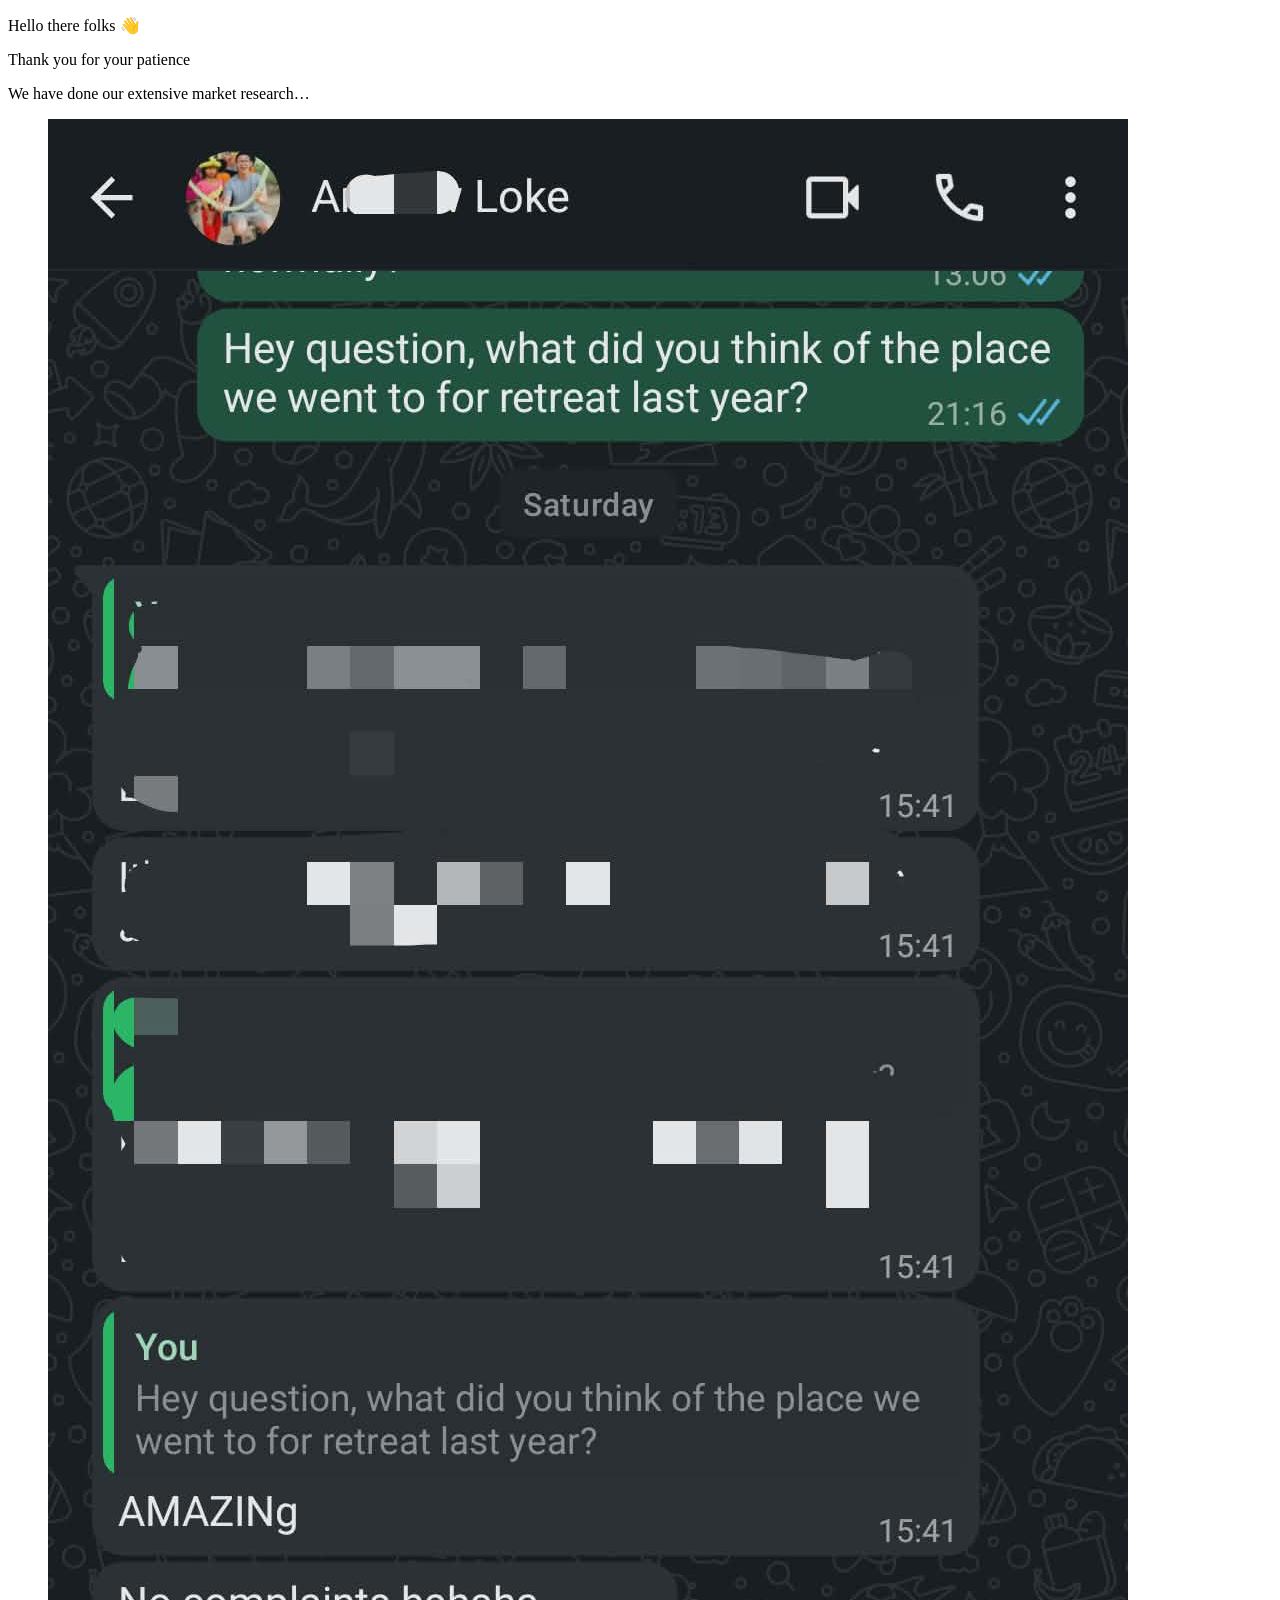
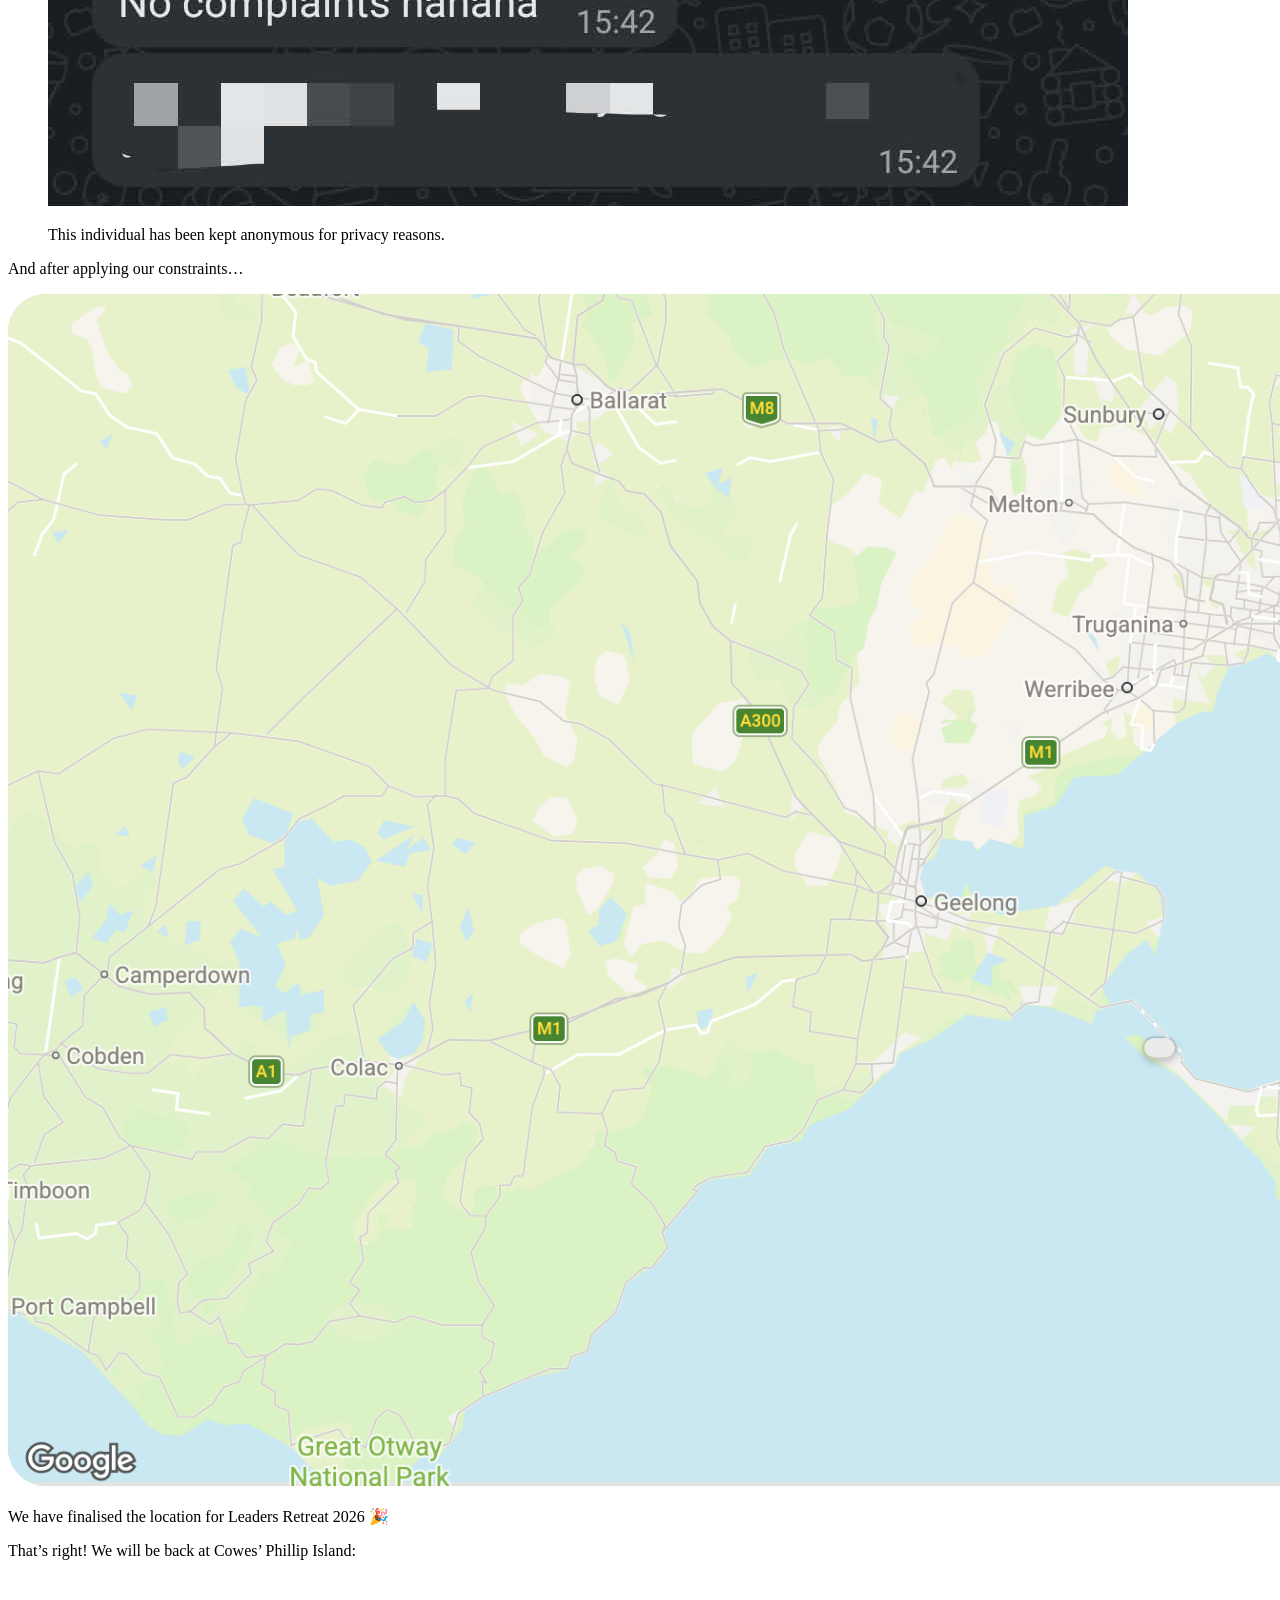
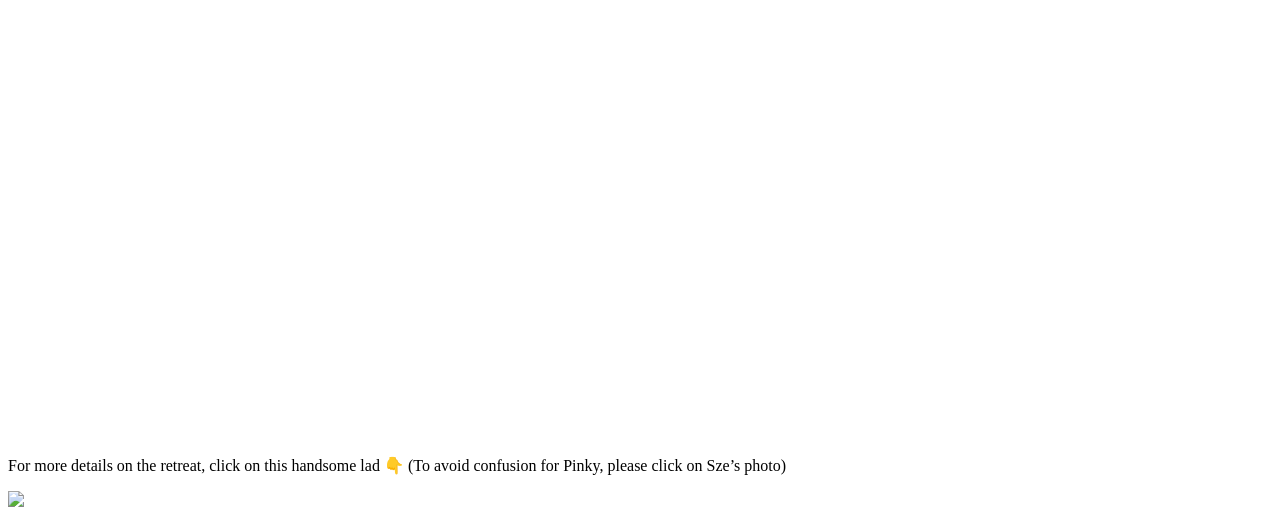
==== docs/index.html @ e3c591ac "updated location" ====
<!DOCTYPE html>
<html xmlns="http://www.w3.org/1999/xhtml" lang="en" xml:lang="en"><head>

<meta charset="utf-8">
<meta name="generator" content="quarto-1.6.39">

<meta name="viewport" content="width=device-width, initial-scale=1.0, user-scalable=yes">


<title>BSF Retreat 2026</title>
<style>
code{white-space: pre-wrap;}
span.smallcaps{font-variant: small-caps;}
div.columns{display: flex; gap: min(4vw, 1.5em);}
div.column{flex: auto; overflow-x: auto;}
div.hanging-indent{margin-left: 1.5em; text-indent: -1.5em;}
ul.task-list{list-style: none;}
ul.task-list li input[type="checkbox"] {
  width: 0.8em;
  margin: 0 0.8em 0.2em -1em; /* quarto-specific, see https://github.com/quarto-dev/quarto-cli/issues/4556 */ 
  vertical-align: middle;
}
</style>


<script src="site_libs/quarto-nav/quarto-nav.js"></script>
<script src="site_libs/quarto-nav/headroom.min.js"></script>
<script src="site_libs/clipboard/clipboard.min.js"></script>
<script src="site_libs/quarto-search/autocomplete.umd.js"></script>
<script src="site_libs/quarto-search/fuse.min.js"></script>
<script src="site_libs/quarto-search/quarto-search.js"></script>
<meta name="quarto:offset" content="./">
<script src="site_libs/quarto-html/quarto.js"></script>
<script src="site_libs/quarto-html/popper.min.js"></script>
<script src="site_libs/quarto-html/tippy.umd.min.js"></script>
<script src="site_libs/quarto-html/anchor.min.js"></script>
<link href="site_libs/quarto-html/tippy.css" rel="stylesheet">
<link href="site_libs/quarto-html/quarto-syntax-highlighting-e26003cea8cd680ca0c55a263523d882.css" rel="stylesheet" id="quarto-text-highlighting-styles">
<script src="site_libs/bootstrap/bootstrap.min.js"></script>
<link href="site_libs/bootstrap/bootstrap-icons.css" rel="stylesheet">
<link href="site_libs/bootstrap/bootstrap-79108a0fc1995748cbd19a5b0e3e3e7c.min.css" rel="stylesheet" append-hash="true" id="quarto-bootstrap" data-mode="light">
<script src="site_libs/quarto-contrib/intersection-observer-polyfill-1.0.0/intersection-observer.js"></script>
<script src="site_libs/quarto-contrib/scrollama-3.2.0/scrollama.min.js"></script>
<script src="site_libs/quarto-contrib/closeread-0.1.0/closeread.js"></script>
<script id="quarto-search-options" type="application/json">{
  "location": "navbar",
  "copy-button": false,
  "collapse-after": 3,
  "panel-placement": "end",
  "type": "overlay",
  "limit": 50,
  "keyboard-shortcut": [
    "f",
    "/",
    "s"
  ],
  "show-item-context": false,
  "language": {
    "search-no-results-text": "No results",
    "search-matching-documents-text": "matching documents",
    "search-copy-link-title": "Copy link to search",
    "search-hide-matches-text": "Hide additional matches",
    "search-more-match-text": "more match in this document",
    "search-more-matches-text": "more matches in this document",
    "search-clear-button-title": "Clear",
    "search-text-placeholder": "",
    "search-detached-cancel-button-title": "Cancel",
    "search-submit-button-title": "Submit",
    "search-label": "Search"
  }
}</script>
<link href="site_libs/htmltools-fill-0.5.8.1/fill.css" rel="stylesheet">
<script src="site_libs/htmlwidgets-1.6.4/htmlwidgets.js"></script>
<script src="site_libs/jquery-3.6.0/jquery-3.6.0.min.js"></script>
<link href="site_libs/leaflet-1.3.1/leaflet.css" rel="stylesheet">
<script src="site_libs/leaflet-1.3.1/leaflet.js"></script>
<link href="site_libs/leafletfix-1.0.0/leafletfix.css" rel="stylesheet">
<script src="site_libs/proj4-2.6.2/proj4.min.js"></script>
<script src="site_libs/Proj4Leaflet-1.0.1/proj4leaflet.js"></script>
<link href="site_libs/rstudio_leaflet-1.3.1/rstudio_leaflet.css" rel="stylesheet">
<script src="site_libs/leaflet-binding-2.2.2/leaflet.js"></script>
<meta cr-debug-mode="false">
<meta cr-remove-header-space="true">


<link rel="stylesheet" href="site_libs/quarto-contrib/quarto-project/qmd-lab/closeread/closeread.css">
</head>

<body>

<div id="quarto-search-results"></div>
<!-- content -->
<div id="quarto-content" class="quarto-container page-columns page-rows-contents page-layout-full">
<!-- sidebar -->
<!-- margin-sidebar -->
    
<!-- main -->
<main class="content column-page" id="quarto-document-content"><header id="title-block-header" class="quarto-title-block"></header>
      <!-- user-provided yaml closeread style options -->
      <style>
        :root {
          --cr-narrative-overlay-max-width: 700px;
--cr-narrative-font-size: 1.8em;
--cr-section-background-color: white;
--cr-narrative-text-color-overlay: black;
--cr-narrative-background-color-overlay: white;
--cr-narrative-font-family: Times, “Times New Roman”, Georgia, serif;;
        }
      </style>
    




<div class="cr-section cr-column-screen overlay-center">
<div class="narrative-col">
<div class="trigger">
<div class="narrative">
<p>Hello there folks 👋</p>
</div>
</div>
<div class="trigger">
<div class="narrative">
<p>Thank you for your patience</p>
</div>
</div>
<div class="trigger">
<div class="narrative">
<p>We have done our extensive market research…</p>
</div>
</div>
<div class="trigger">
<div class="quarto-figure quarto-figure-center">
<figure class="figure">
<p><img src="media/loke.jpg" class="img-fluid figure-img"></p>
<figcaption>This individual has been kept anonymous for privacy reasons.</figcaption>
</figure>
</div>
</div>
<div class="trigger">
<div class="narrative">
<p>And after applying our constraints…</p>
</div>
</div>
<div class="trigger">
<div class="narrative">
<p><img src="media/airbnb.png" class="img-fluid" style="width:200.0%"></p>
</div>
</div>
<div class="trigger">
<div class="narrative">
<p>We have finalised the location for Leaders Retreat 2026 🎉</p>
</div>
</div>
<div class="trigger">
<div class="narrative">
<p>That’s right! We will be back at Cowes’ Phillip Island:</p>
</div>
</div>
<div class="trigger">
<div class="cell narrative">
<div class="cell-output-display">
<div class="leaflet html-widget html-fill-item" id="htmlwidget-097fea298da2a3a97e32" style="width:100%;height:464px;"></div>
<script type="application/json" data-for="htmlwidget-097fea298da2a3a97e32">{"x":{"options":{"crs":{"crsClass":"L.CRS.EPSG3857","code":null,"proj4def":null,"projectedBounds":null,"options":{}}},"calls":[{"method":"addTiles","args":["https://{s}.tile.openstreetmap.org/{z}/{x}/{y}.png",null,null,{"minZoom":0,"maxZoom":18,"tileSize":256,"subdomains":"abc","errorTileUrl":"","tms":false,"noWrap":false,"zoomOffset":0,"zoomReverse":false,"opacity":1,"zIndex":1,"detectRetina":false,"attribution":"&copy; <a href=\"https://openstreetmap.org/copyright/\">OpenStreetMap<\/a>,  <a href=\"https://opendatacommons.org/licenses/odbl/\">ODbL<\/a>"}]},{"method":"addMarkers","args":[-38.456,145.237,null,null,null,{"interactive":true,"draggable":false,"keyboard":true,"title":"","alt":"","zIndexOffset":0,"opacity":1,"riseOnHover":false,"riseOffset":250},"We will be somewhere around here!",null,null,null,null,{"interactive":false,"permanent":false,"direction":"auto","opacity":1,"offset":[0,0],"textsize":"10px","textOnly":false,"className":"","sticky":true},null]}],"setView":[[-38.456,145.237],8.5,[]],"limits":{"lat":[-38.456,-38.456],"lng":[145.237,145.237]}},"evals":[],"jsHooks":[]}</script>
</div>
</div>
</div>
<div class="trigger">
<div class="narrative">
<p>For more details on the retreat, click on this handsome lad 👇 (To avoid confusion for Pinky, please click on Sze’s photo)</p>
</div>
</div>
<div class="trigger">
<div class="narrative">
<p><a href="./info.html"><img src="media/sze.jpg" class="img-fluid"></a></p>
</div>
</div>
<div class="trigger">

</div>
<div class="trigger">

</div>
</div>
<div class="sticky-col">
<div class="sticky-col-stack">

</div>
</div>
</div>

</main> <!-- /main -->
<script id="quarto-html-after-body" type="application/javascript">
window.document.addEventListener("DOMContentLoaded", function (event) {
  const toggleBodyColorMode = (bsSheetEl) => {
    const mode = bsSheetEl.getAttribute("data-mode");
    const bodyEl = window.document.querySelector("body");
    if (mode === "dark") {
      bodyEl.classList.add("quarto-dark");
      bodyEl.classList.remove("quarto-light");
    } else {
      bodyEl.classList.add("quarto-light");
      bodyEl.classList.remove("quarto-dark");
    }
  }
  const toggleBodyColorPrimary = () => {
    const bsSheetEl = window.document.querySelector("link#quarto-bootstrap");
    if (bsSheetEl) {
      toggleBodyColorMode(bsSheetEl);
    }
  }
  toggleBodyColorPrimary();  
  const icon = "";
  const anchorJS = new window.AnchorJS();
  anchorJS.options = {
    placement: 'right',
    icon: icon
  };
  anchorJS.add('.anchored');
  const isCodeAnnotation = (el) => {
    for (const clz of el.classList) {
      if (clz.startsWith('code-annotation-')) {                     
        return true;
      }
    }
    return false;
  }
  const onCopySuccess = function(e) {
    // button target
    const button = e.trigger;
    // don't keep focus
    button.blur();
    // flash "checked"
    button.classList.add('code-copy-button-checked');
    var currentTitle = button.getAttribute("title");
    button.setAttribute("title", "Copied!");
    let tooltip;
    if (window.bootstrap) {
      button.setAttribute("data-bs-toggle", "tooltip");
      button.setAttribute("data-bs-placement", "left");
      button.setAttribute("data-bs-title", "Copied!");
      tooltip = new bootstrap.Tooltip(button, 
        { trigger: "manual", 
          customClass: "code-copy-button-tooltip",
          offset: [0, -8]});
      tooltip.show();    
    }
    setTimeout(function() {
      if (tooltip) {
        tooltip.hide();
        button.removeAttribute("data-bs-title");
        button.removeAttribute("data-bs-toggle");
        button.removeAttribute("data-bs-placement");
      }
      button.setAttribute("title", currentTitle);
      button.classList.remove('code-copy-button-checked');
    }, 1000);
    // clear code selection
    e.clearSelection();
  }
  const getTextToCopy = function(trigger) {
      const codeEl = trigger.previousElementSibling.cloneNode(true);
      for (const childEl of codeEl.children) {
        if (isCodeAnnotation(childEl)) {
          childEl.remove();
        }
      }
      return codeEl.innerText;
  }
  const clipboard = new window.ClipboardJS('.code-copy-button:not([data-in-quarto-modal])', {
    text: getTextToCopy
  });
  clipboard.on('success', onCopySuccess);
  if (window.document.getElementById('quarto-embedded-source-code-modal')) {
    const clipboardModal = new window.ClipboardJS('.code-copy-button[data-in-quarto-modal]', {
      text: getTextToCopy,
      container: window.document.getElementById('quarto-embedded-source-code-modal')
    });
    clipboardModal.on('success', onCopySuccess);
  }
    var localhostRegex = new RegExp(/^(?:http|https):\/\/localhost\:?[0-9]*\//);
    var mailtoRegex = new RegExp(/^mailto:/);
      var filterRegex = new RegExp('/' + window.location.host + '/');
    var isInternal = (href) => {
        return filterRegex.test(href) || localhostRegex.test(href) || mailtoRegex.test(href);
    }
    // Inspect non-navigation links and adorn them if external
 	var links = window.document.querySelectorAll('a[href]:not(.nav-link):not(.navbar-brand):not(.toc-action):not(.sidebar-link):not(.sidebar-item-toggle):not(.pagination-link):not(.no-external):not([aria-hidden]):not(.dropdown-item):not(.quarto-navigation-tool):not(.about-link)');
    for (var i=0; i<links.length; i++) {
      const link = links[i];
      if (!isInternal(link.href)) {
        // undo the damage that might have been done by quarto-nav.js in the case of
        // links that we want to consider external
        if (link.dataset.originalHref !== undefined) {
          link.href = link.dataset.originalHref;
        }
      }
    }
  function tippyHover(el, contentFn, onTriggerFn, onUntriggerFn) {
    const config = {
      allowHTML: true,
      maxWidth: 500,
      delay: 100,
      arrow: false,
      appendTo: function(el) {
          return el.parentElement;
      },
      interactive: true,
      interactiveBorder: 10,
      theme: 'quarto',
      placement: 'bottom-start',
    };
    if (contentFn) {
      config.content = contentFn;
    }
    if (onTriggerFn) {
      config.onTrigger = onTriggerFn;
    }
    if (onUntriggerFn) {
      config.onUntrigger = onUntriggerFn;
    }
    window.tippy(el, config); 
  }
  const noterefs = window.document.querySelectorAll('a[role="doc-noteref"]');
  for (var i=0; i<noterefs.length; i++) {
    const ref = noterefs[i];
    tippyHover(ref, function() {
      // use id or data attribute instead here
      let href = ref.getAttribute('data-footnote-href') || ref.getAttribute('href');
      try { href = new URL(href).hash; } catch {}
      const id = href.replace(/^#\/?/, "");
      const note = window.document.getElementById(id);
      if (note) {
        return note.innerHTML;
      } else {
        return "";
      }
    });
  }
  const xrefs = window.document.querySelectorAll('a.quarto-xref');
  const processXRef = (id, note) => {
    // Strip column container classes
    const stripColumnClz = (el) => {
      el.classList.remove("page-full", "page-columns");
      if (el.children) {
        for (const child of el.children) {
          stripColumnClz(child);
        }
      }
    }
    stripColumnClz(note)
    if (id === null || id.startsWith('sec-')) {
      // Special case sections, only their first couple elements
      const container = document.createElement("div");
      if (note.children && note.children.length > 2) {
        container.appendChild(note.children[0].cloneNode(true));
        for (let i = 1; i < note.children.length; i++) {
          const child = note.children[i];
          if (child.tagName === "P" && child.innerText === "") {
            continue;
          } else {
            container.appendChild(child.cloneNode(true));
            break;
          }
        }
        if (window.Quarto?.typesetMath) {
          window.Quarto.typesetMath(container);
        }
        return container.innerHTML
      } else {
        if (window.Quarto?.typesetMath) {
          window.Quarto.typesetMath(note);
        }
        return note.innerHTML;
      }
    } else {
      // Remove any anchor links if they are present
      const anchorLink = note.querySelector('a.anchorjs-link');
      if (anchorLink) {
        anchorLink.remove();
      }
      if (window.Quarto?.typesetMath) {
        window.Quarto.typesetMath(note);
      }
      if (note.classList.contains("callout")) {
        return note.outerHTML;
      } else {
        return note.innerHTML;
      }
    }
  }
  for (var i=0; i<xrefs.length; i++) {
    const xref = xrefs[i];
    tippyHover(xref, undefined, function(instance) {
      instance.disable();
      let url = xref.getAttribute('href');
      let hash = undefined; 
      if (url.startsWith('#')) {
        hash = url;
      } else {
        try { hash = new URL(url).hash; } catch {}
      }
      if (hash) {
        const id = hash.replace(/^#\/?/, "");
        const note = window.document.getElementById(id);
        if (note !== null) {
          try {
            const html = processXRef(id, note.cloneNode(true));
            instance.setContent(html);
          } finally {
            instance.enable();
            instance.show();
          }
        } else {
          // See if we can fetch this
          fetch(url.split('#')[0])
          .then(res => res.text())
          .then(html => {
            const parser = new DOMParser();
            const htmlDoc = parser.parseFromString(html, "text/html");
            const note = htmlDoc.getElementById(id);
            if (note !== null) {
              const html = processXRef(id, note);
              instance.setContent(html);
            } 
          }).finally(() => {
            instance.enable();
            instance.show();
          });
        }
      } else {
        // See if we can fetch a full url (with no hash to target)
        // This is a special case and we should probably do some content thinning / targeting
        fetch(url)
        .then(res => res.text())
        .then(html => {
          const parser = new DOMParser();
          const htmlDoc = parser.parseFromString(html, "text/html");
          const note = htmlDoc.querySelector('main.content');
          if (note !== null) {
            // This should only happen for chapter cross references
            // (since there is no id in the URL)
            // remove the first header
            if (note.children.length > 0 && note.children[0].tagName === "HEADER") {
              note.children[0].remove();
            }
            const html = processXRef(null, note);
            instance.setContent(html);
          } 
        }).finally(() => {
          instance.enable();
          instance.show();
        });
      }
    }, function(instance) {
    });
  }
      let selectedAnnoteEl;
      const selectorForAnnotation = ( cell, annotation) => {
        let cellAttr = 'data-code-cell="' + cell + '"';
        let lineAttr = 'data-code-annotation="' +  annotation + '"';
        const selector = 'span[' + cellAttr + '][' + lineAttr + ']';
        return selector;
      }
      const selectCodeLines = (annoteEl) => {
        const doc = window.document;
        const targetCell = annoteEl.getAttribute("data-target-cell");
        const targetAnnotation = annoteEl.getAttribute("data-target-annotation");
        const annoteSpan = window.document.querySelector(selectorForAnnotation(targetCell, targetAnnotation));
        const lines = annoteSpan.getAttribute("data-code-lines").split(",");
        const lineIds = lines.map((line) => {
          return targetCell + "-" + line;
        })
        let top = null;
        let height = null;
        let parent = null;
        if (lineIds.length > 0) {
            //compute the position of the single el (top and bottom and make a div)
            const el = window.document.getElementById(lineIds[0]);
            top = el.offsetTop;
            height = el.offsetHeight;
            parent = el.parentElement.parentElement;
          if (lineIds.length > 1) {
            const lastEl = window.document.getElementById(lineIds[lineIds.length - 1]);
            const bottom = lastEl.offsetTop + lastEl.offsetHeight;
            height = bottom - top;
          }
          if (top !== null && height !== null && parent !== null) {
            // cook up a div (if necessary) and position it 
            let div = window.document.getElementById("code-annotation-line-highlight");
            if (div === null) {
              div = window.document.createElement("div");
              div.setAttribute("id", "code-annotation-line-highlight");
              div.style.position = 'absolute';
              parent.appendChild(div);
            }
            div.style.top = top - 2 + "px";
            div.style.height = height + 4 + "px";
            div.style.left = 0;
            let gutterDiv = window.document.getElementById("code-annotation-line-highlight-gutter");
            if (gutterDiv === null) {
              gutterDiv = window.document.createElement("div");
              gutterDiv.setAttribute("id", "code-annotation-line-highlight-gutter");
              gutterDiv.style.position = 'absolute';
              const codeCell = window.document.getElementById(targetCell);
              const gutter = codeCell.querySelector('.code-annotation-gutter');
              gutter.appendChild(gutterDiv);
            }
            gutterDiv.style.top = top - 2 + "px";
            gutterDiv.style.height = height + 4 + "px";
          }
          selectedAnnoteEl = annoteEl;
        }
      };
      const unselectCodeLines = () => {
        const elementsIds = ["code-annotation-line-highlight", "code-annotation-line-highlight-gutter"];
        elementsIds.forEach((elId) => {
          const div = window.document.getElementById(elId);
          if (div) {
            div.remove();
          }
        });
        selectedAnnoteEl = undefined;
      };
        // Handle positioning of the toggle
    window.addEventListener(
      "resize",
      throttle(() => {
        elRect = undefined;
        if (selectedAnnoteEl) {
          selectCodeLines(selectedAnnoteEl);
        }
      }, 10)
    );
    function throttle(fn, ms) {
    let throttle = false;
    let timer;
      return (...args) => {
        if(!throttle) { // first call gets through
            fn.apply(this, args);
            throttle = true;
        } else { // all the others get throttled
            if(timer) clearTimeout(timer); // cancel #2
            timer = setTimeout(() => {
              fn.apply(this, args);
              timer = throttle = false;
            }, ms);
        }
      };
    }
      // Attach click handler to the DT
      const annoteDls = window.document.querySelectorAll('dt[data-target-cell]');
      for (const annoteDlNode of annoteDls) {
        annoteDlNode.addEventListener('click', (event) => {
          const clickedEl = event.target;
          if (clickedEl !== selectedAnnoteEl) {
            unselectCodeLines();
            const activeEl = window.document.querySelector('dt[data-target-cell].code-annotation-active');
            if (activeEl) {
              activeEl.classList.remove('code-annotation-active');
            }
            selectCodeLines(clickedEl);
            clickedEl.classList.add('code-annotation-active');
          } else {
            // Unselect the line
            unselectCodeLines();
            clickedEl.classList.remove('code-annotation-active');
          }
        });
      }
  const findCites = (el) => {
    const parentEl = el.parentElement;
    if (parentEl) {
      const cites = parentEl.dataset.cites;
      if (cites) {
        return {
          el,
          cites: cites.split(' ')
        };
      } else {
        return findCites(el.parentElement)
      }
    } else {
      return undefined;
    }
  };
  var bibliorefs = window.document.querySelectorAll('a[role="doc-biblioref"]');
  for (var i=0; i<bibliorefs.length; i++) {
    const ref = bibliorefs[i];
    const citeInfo = findCites(ref);
    if (citeInfo) {
      tippyHover(citeInfo.el, function() {
        var popup = window.document.createElement('div');
        citeInfo.cites.forEach(function(cite) {
          var citeDiv = window.document.createElement('div');
          citeDiv.classList.add('hanging-indent');
          citeDiv.classList.add('csl-entry');
          var biblioDiv = window.document.getElementById('ref-' + cite);
          if (biblioDiv) {
            citeDiv.innerHTML = biblioDiv.innerHTML;
          }
          popup.appendChild(citeDiv);
        });
        return popup.innerHTML;
      });
    }
  }
});
</script>
</div> <!-- /content -->




</body></html>
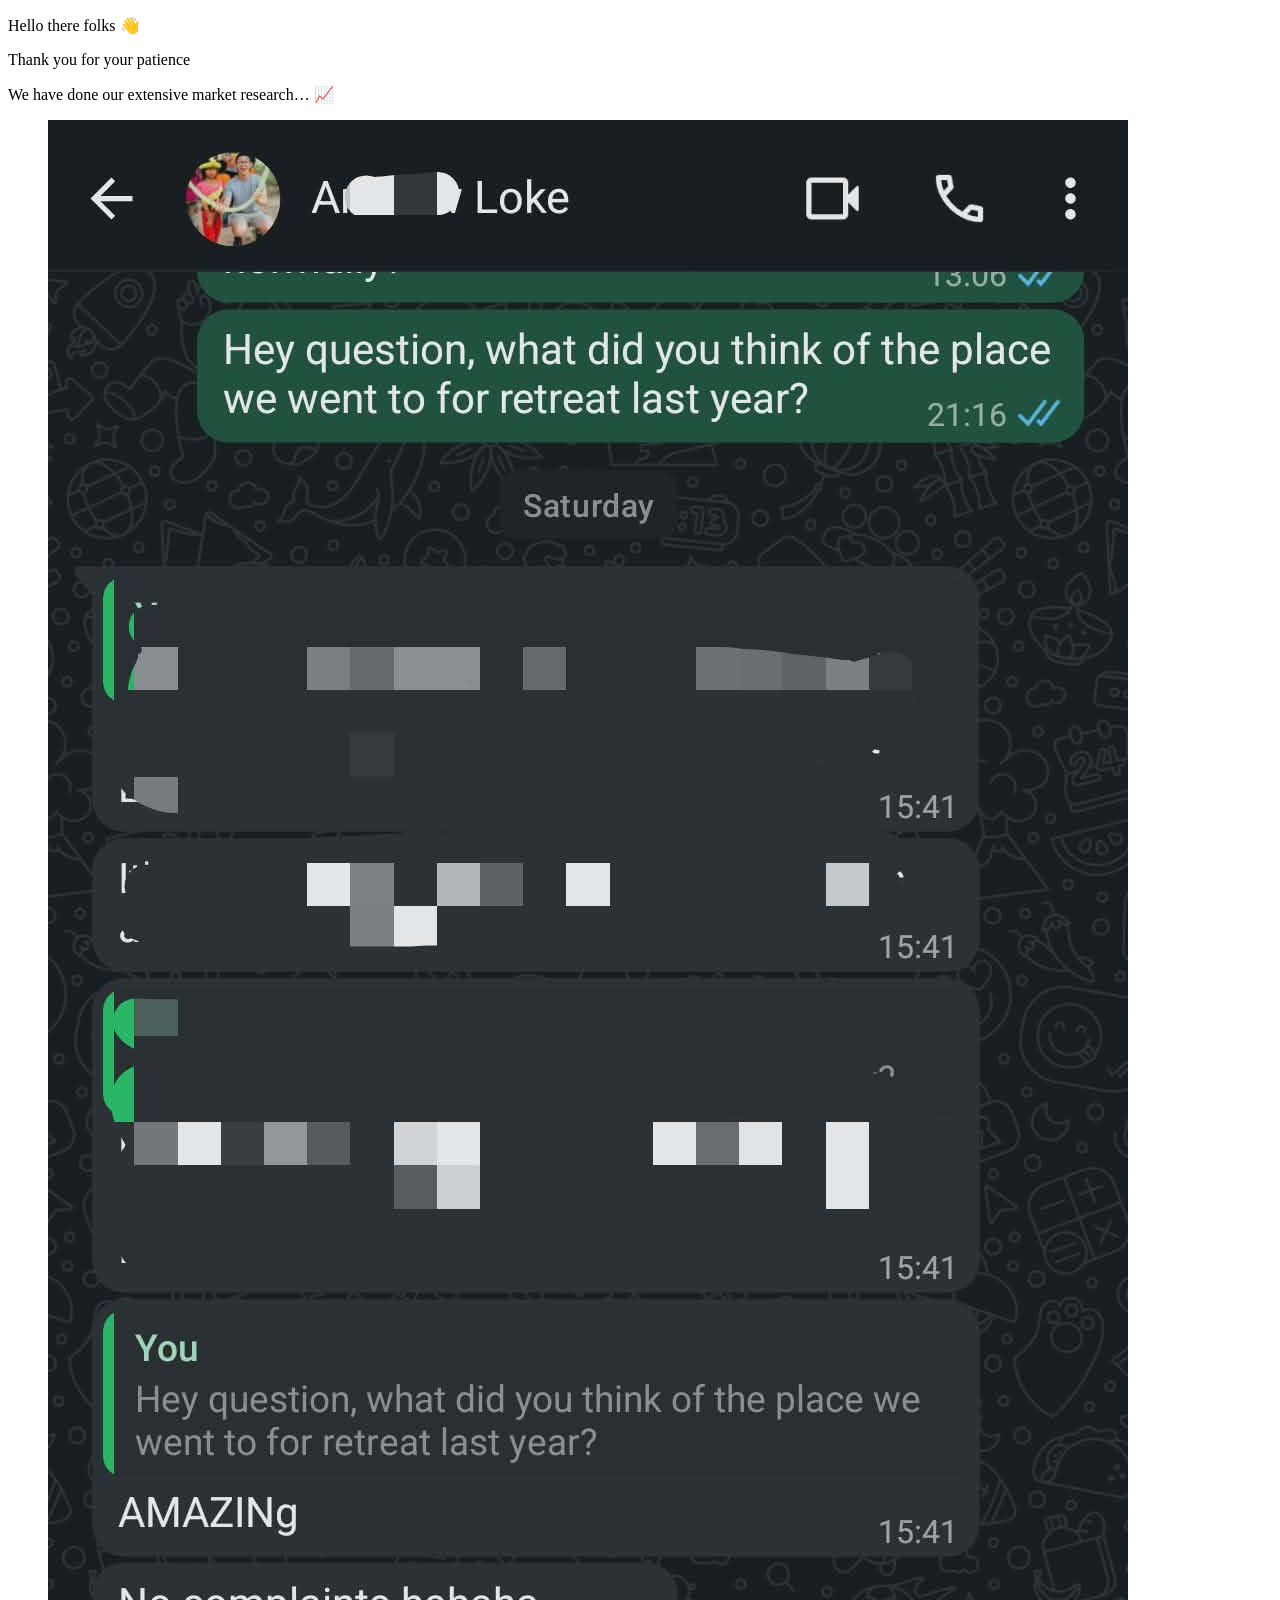
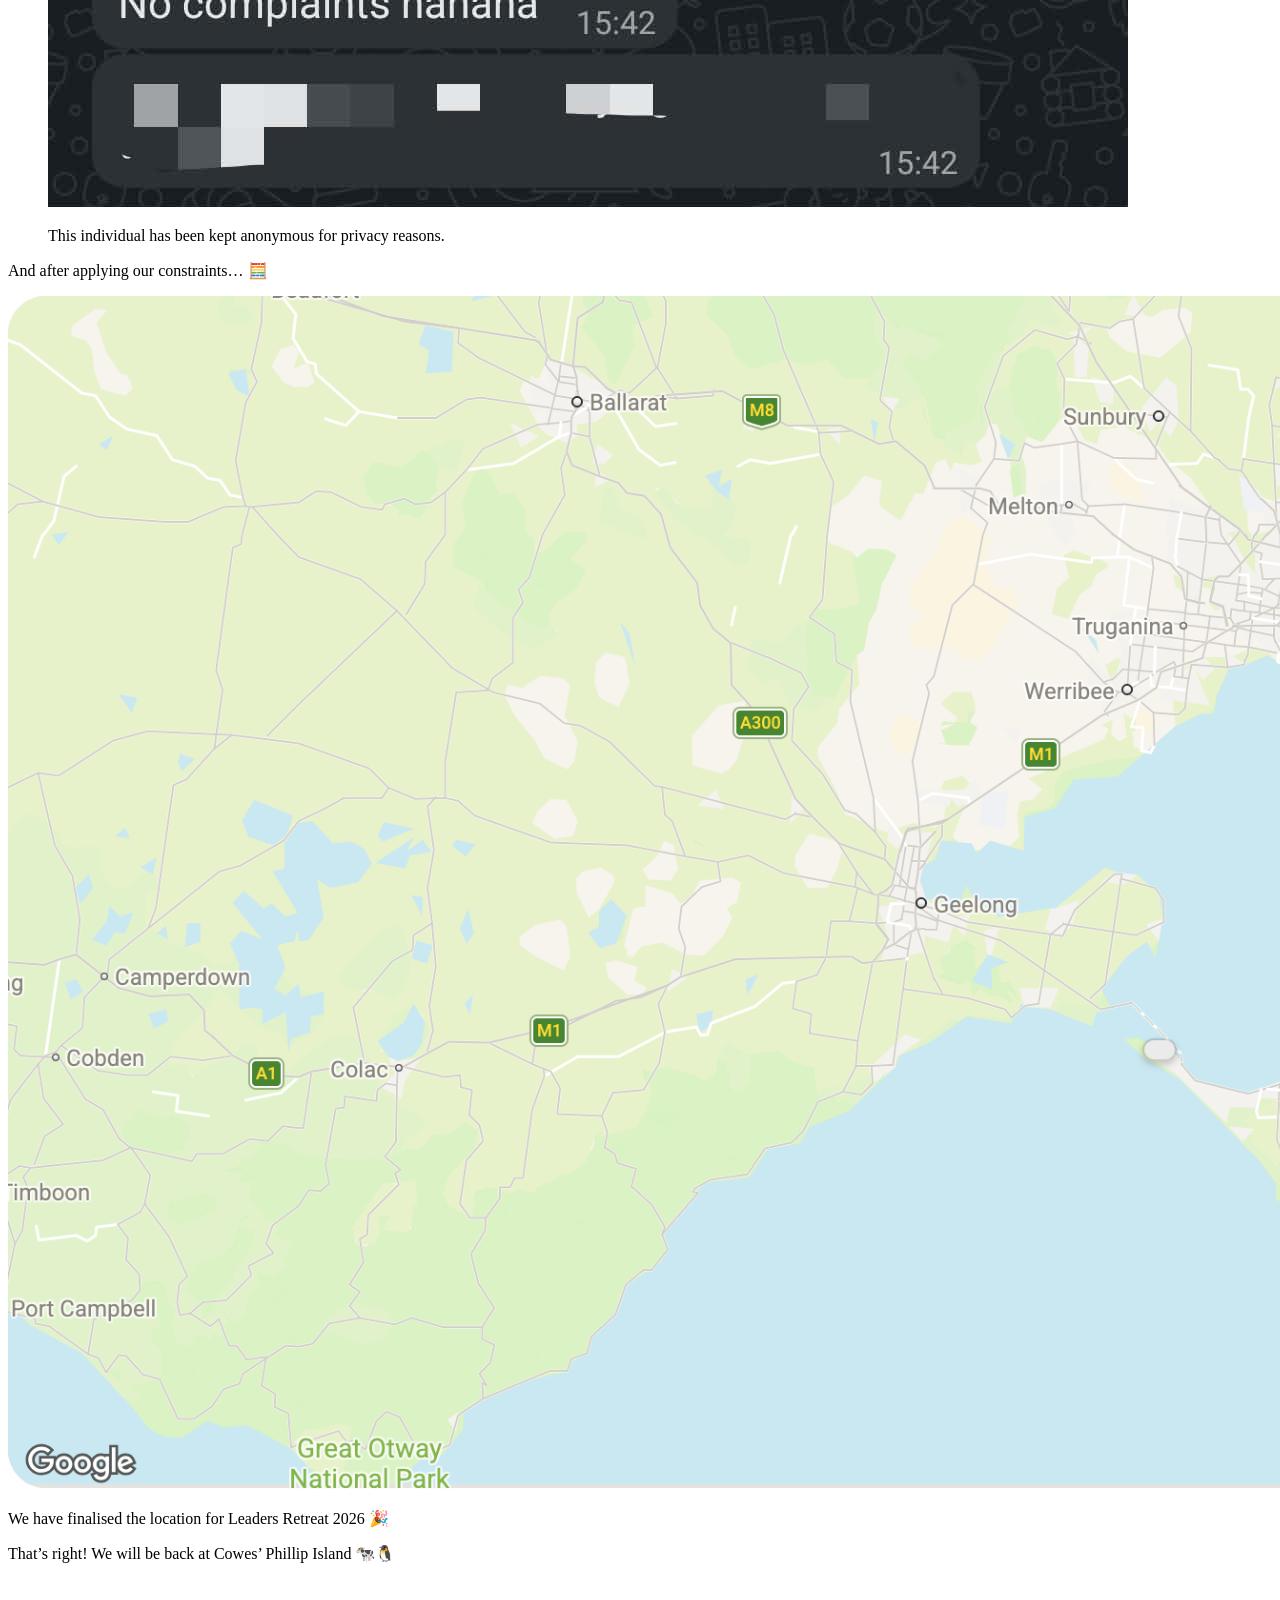
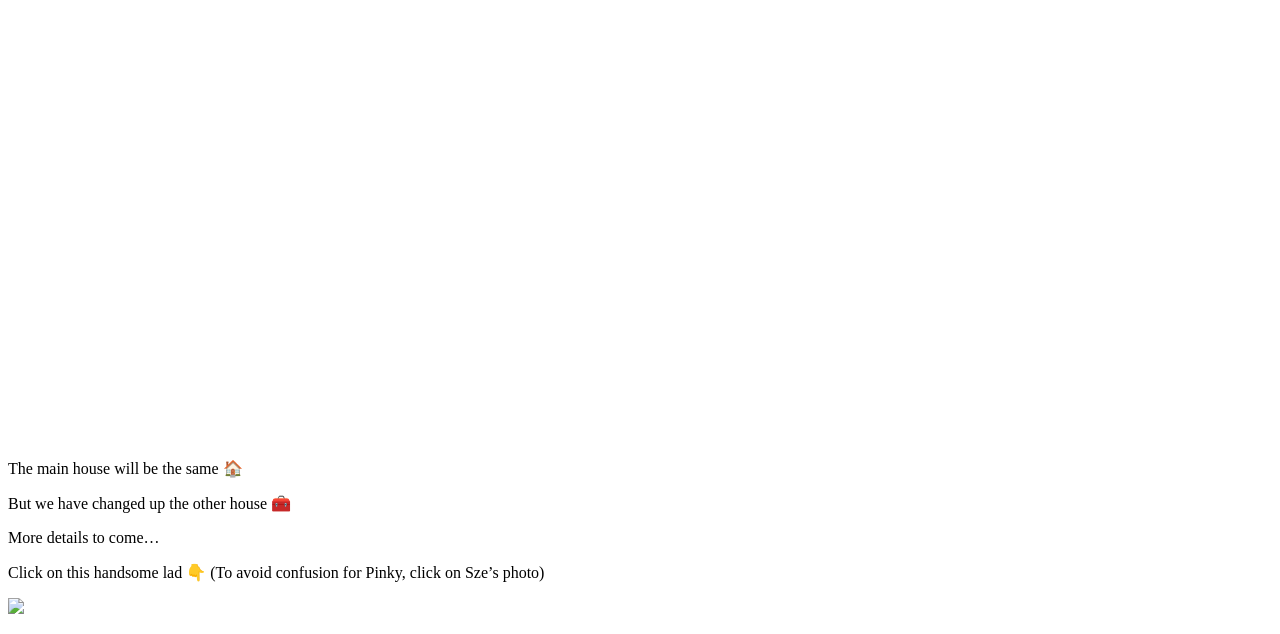
==== commit a7b0c012: "updated with more specific detail on houses" ====
--- a/docs/index.html
+++ b/docs/index.html
@@ -99,11 +99,11 @@
       <!-- user-provided yaml closeread style options -->
       <style>
         :root {
-          --cr-narrative-overlay-max-width: 700px;
+          --cr-narrative-text-color-overlay: black;
+--cr-narrative-background-color-overlay: white;
+--cr-section-background-color: white;
+--cr-narrative-overlay-max-width: 700px;
 --cr-narrative-font-size: 1.8em;
---cr-section-background-color: white;
---cr-narrative-text-color-overlay: black;
---cr-narrative-background-color-overlay: white;
 --cr-narrative-font-family: Times, “Times New Roman”, Georgia, serif;;
         }
       </style>
@@ -126,7 +126,7 @@
 </div>
 <div class="trigger">
 <div class="narrative">
-<p>We have done our extensive market research…</p>
+<p>We have done our extensive market research… 📈</p>
 </div>
 </div>
 <div class="trigger">
@@ -139,7 +139,7 @@
 </div>
 <div class="trigger">
 <div class="narrative">
-<p>And after applying our constraints…</p>
+<p>And after applying our constraints… 🧮</p>
 </div>
 </div>
 <div class="trigger">
@@ -154,20 +154,35 @@
 </div>
 <div class="trigger">
 <div class="narrative">
-<p>That’s right! We will be back at Cowes’ Phillip Island:</p>
+<p>That’s right! We will be back at Cowes’ Phillip Island 🐄🐧</p>
 </div>
 </div>
 <div class="trigger">
 <div class="cell narrative">
 <div class="cell-output-display">
-<div class="leaflet html-widget html-fill-item" id="htmlwidget-097fea298da2a3a97e32" style="width:100%;height:464px;"></div>
-<script type="application/json" data-for="htmlwidget-097fea298da2a3a97e32">{"x":{"options":{"crs":{"crsClass":"L.CRS.EPSG3857","code":null,"proj4def":null,"projectedBounds":null,"options":{}}},"calls":[{"method":"addTiles","args":["https://{s}.tile.openstreetmap.org/{z}/{x}/{y}.png",null,null,{"minZoom":0,"maxZoom":18,"tileSize":256,"subdomains":"abc","errorTileUrl":"","tms":false,"noWrap":false,"zoomOffset":0,"zoomReverse":false,"opacity":1,"zIndex":1,"detectRetina":false,"attribution":"&copy; <a href=\"https://openstreetmap.org/copyright/\">OpenStreetMap<\/a>,  <a href=\"https://opendatacommons.org/licenses/odbl/\">ODbL<\/a>"}]},{"method":"addMarkers","args":[-38.456,145.237,null,null,null,{"interactive":true,"draggable":false,"keyboard":true,"title":"","alt":"","zIndexOffset":0,"opacity":1,"riseOnHover":false,"riseOffset":250},"We will be somewhere around here!",null,null,null,null,{"interactive":false,"permanent":false,"direction":"auto","opacity":1,"offset":[0,0],"textsize":"10px","textOnly":false,"className":"","sticky":true},null]}],"setView":[[-38.456,145.237],8.5,[]],"limits":{"lat":[-38.456,-38.456],"lng":[145.237,145.237]}},"evals":[],"jsHooks":[]}</script>
-</div>
-</div>
-</div>
-<div class="trigger">
-<div class="narrative">
-<p>For more details on the retreat, click on this handsome lad 👇 (To avoid confusion for Pinky, please click on Sze’s photo)</p>
+<div class="leaflet html-widget html-fill-item" id="htmlwidget-5e586082579b528b0b1e" style="width:100%;height:464px;"></div>
+<script type="application/json" data-for="htmlwidget-5e586082579b528b0b1e">{"x":{"options":{"crs":{"crsClass":"L.CRS.EPSG3857","code":null,"proj4def":null,"projectedBounds":null,"options":{}}},"calls":[{"method":"addTiles","args":["https://{s}.tile.openstreetmap.org/{z}/{x}/{y}.png",null,null,{"minZoom":0,"maxZoom":18,"tileSize":256,"subdomains":"abc","errorTileUrl":"","tms":false,"noWrap":false,"zoomOffset":0,"zoomReverse":false,"opacity":1,"zIndex":1,"detectRetina":false,"attribution":"&copy; <a href=\"https://openstreetmap.org/copyright/\">OpenStreetMap<\/a>,  <a href=\"https://opendatacommons.org/licenses/odbl/\">ODbL<\/a>"}]},{"method":"addMarkers","args":[-38.456,145.237,null,null,null,{"interactive":true,"draggable":false,"keyboard":true,"title":"","alt":"","zIndexOffset":0,"opacity":1,"riseOnHover":false,"riseOffset":250},"We will be somewhere around here!",null,null,null,null,{"interactive":false,"permanent":false,"direction":"auto","opacity":1,"offset":[0,0],"textsize":"10px","textOnly":false,"className":"","sticky":true},null]}],"setView":[[-38.456,145.237],8.5,[]],"limits":{"lat":[-38.456,-38.456],"lng":[145.237,145.237]}},"evals":[],"jsHooks":[]}</script>
+</div>
+</div>
+</div>
+<div class="trigger">
+<div class="narrative">
+<p>The main house will be the same 🏠</p>
+</div>
+</div>
+<div class="trigger">
+<div class="narrative">
+<p>But we have changed up the other house 🧰</p>
+</div>
+</div>
+<div class="trigger">
+<div class="narrative">
+<p>More details to come…</p>
+</div>
+</div>
+<div class="trigger">
+<div class="narrative">
+<p>Click on this handsome lad 👇 (To avoid confusion for Pinky, click on Sze’s photo)</p>
 </div>
 </div>
 <div class="trigger">
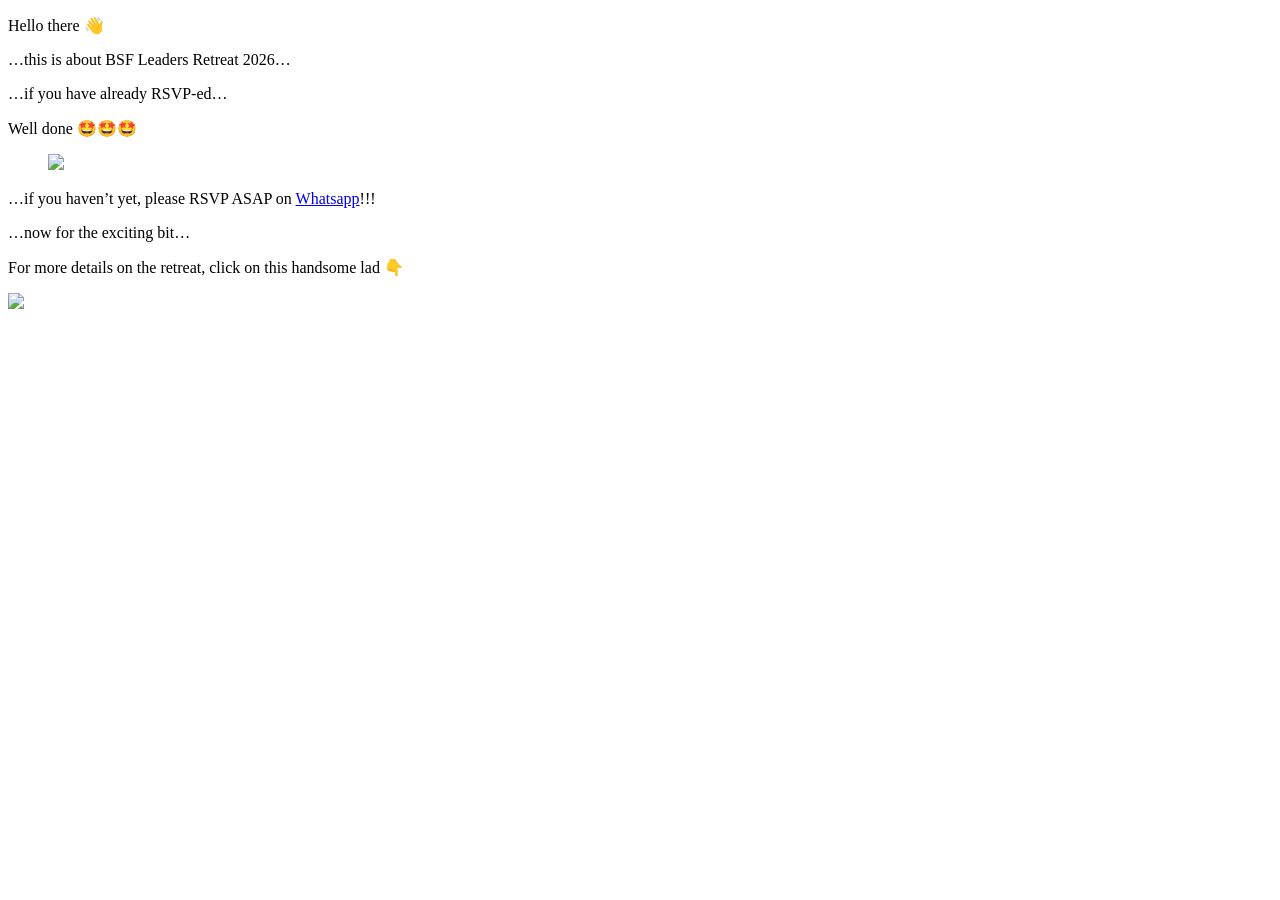
==== commit aafaa43d: "Claude Revamp test" ====
--- a/docs/index.html
+++ b/docs/index.html
@@ -2,13 +2,16 @@
 <html xmlns="http://www.w3.org/1999/xhtml" lang="en" xml:lang="en"><head>
 
 <meta charset="utf-8">
-<meta name="generator" content="quarto-1.6.39">
+<meta name="generator" content="quarto-1.9.38">
 
 <meta name="viewport" content="width=device-width, initial-scale=1.0, user-scalable=yes">
 
 
 <title>BSF Retreat 2026</title>
 <style>
+/* Default styles provided by pandoc.
+** See https://pandoc.org/MANUAL.html#variables-for-html for config info.
+*/
 code{white-space: pre-wrap;}
 span.smallcaps{font-variant: small-caps;}
 div.columns{display: flex; gap: min(4vw, 1.5em);}
@@ -30,15 +33,16 @@
 <script src="site_libs/quarto-search/fuse.min.js"></script>
 <script src="site_libs/quarto-search/quarto-search.js"></script>
 <meta name="quarto:offset" content="./">
-<script src="site_libs/quarto-html/quarto.js"></script>
+<script src="site_libs/quarto-html/quarto.js" type="module"></script>
+<script src="site_libs/quarto-html/tabsets/tabsets.js" type="module"></script>
 <script src="site_libs/quarto-html/popper.min.js"></script>
 <script src="site_libs/quarto-html/tippy.umd.min.js"></script>
 <script src="site_libs/quarto-html/anchor.min.js"></script>
 <link href="site_libs/quarto-html/tippy.css" rel="stylesheet">
-<link href="site_libs/quarto-html/quarto-syntax-highlighting-e26003cea8cd680ca0c55a263523d882.css" rel="stylesheet" id="quarto-text-highlighting-styles">
+<link href="site_libs/quarto-html/quarto-syntax-highlighting-15634bcf2e68342d4ad2dfa704d543f6.css" rel="stylesheet" id="quarto-text-highlighting-styles">
 <script src="site_libs/bootstrap/bootstrap.min.js"></script>
 <link href="site_libs/bootstrap/bootstrap-icons.css" rel="stylesheet">
-<link href="site_libs/bootstrap/bootstrap-79108a0fc1995748cbd19a5b0e3e3e7c.min.css" rel="stylesheet" append-hash="true" id="quarto-bootstrap" data-mode="light">
+<link href="site_libs/bootstrap/bootstrap-ece42c8223ec2bf36298a08f122c9a68.min.css" rel="stylesheet" append-hash="true" id="quarto-bootstrap" data-mode="light">
 <script src="site_libs/quarto-contrib/intersection-observer-polyfill-1.0.0/intersection-observer.js"></script>
 <script src="site_libs/quarto-contrib/scrollama-3.2.0/scrollama.min.js"></script>
 <script src="site_libs/quarto-contrib/closeread-0.1.0/closeread.js"></script>
@@ -69,24 +73,14 @@
     "search-label": "Search"
   }
 }</script>
-<link href="site_libs/htmltools-fill-0.5.8.1/fill.css" rel="stylesheet">
-<script src="site_libs/htmlwidgets-1.6.4/htmlwidgets.js"></script>
-<script src="site_libs/jquery-3.6.0/jquery-3.6.0.min.js"></script>
-<link href="site_libs/leaflet-1.3.1/leaflet.css" rel="stylesheet">
-<script src="site_libs/leaflet-1.3.1/leaflet.js"></script>
-<link href="site_libs/leafletfix-1.0.0/leafletfix.css" rel="stylesheet">
-<script src="site_libs/proj4-2.6.2/proj4.min.js"></script>
-<script src="site_libs/Proj4Leaflet-1.0.1/proj4leaflet.js"></script>
-<link href="site_libs/rstudio_leaflet-1.3.1/rstudio_leaflet.css" rel="stylesheet">
-<script src="site_libs/leaflet-binding-2.2.2/leaflet.js"></script>
 <meta cr-debug-mode="false">
 <meta cr-remove-header-space="true">
 
 
-<link rel="stylesheet" href="site_libs/quarto-contrib/quarto-project/qmd-lab/closeread/closeread.css">
+<link rel="stylesheet" href="site_libs\quarto-contrib\quarto-project\qmd-lab\closeread\closeread.css">
 </head>
 
-<body>
+<body class="quarto-light">
 
 <div id="quarto-search-results"></div>
 <!-- content -->
@@ -99,12 +93,12 @@
       <!-- user-provided yaml closeread style options -->
       <style>
         :root {
-          --cr-narrative-text-color-overlay: black;
+          --cr-narrative-font-size: 1.8em;
 --cr-narrative-background-color-overlay: white;
+--cr-narrative-font-family: Times, “Times New Roman”, Georgia, serif;;
+--cr-narrative-text-color-overlay: black;
 --cr-section-background-color: white;
 --cr-narrative-overlay-max-width: 700px;
---cr-narrative-font-size: 1.8em;
---cr-narrative-font-family: Times, “Times New Roman”, Georgia, serif;;
         }
       </style>
     
@@ -116,73 +110,46 @@
 <div class="narrative-col">
 <div class="trigger">
 <div class="narrative">
-<p>Hello there folks 👋</p>
-</div>
-</div>
-<div class="trigger">
-<div class="narrative">
-<p>Thank you for your patience</p>
-</div>
-</div>
-<div class="trigger">
-<div class="narrative">
-<p>We have done our extensive market research… 📈</p>
-</div>
-</div>
-<div class="trigger">
+<p>Hello there 👋</p>
+</div>
+</div>
+<div class="trigger">
+<div class="narrative">
+<p>…this is about BSF Leaders Retreat 2026…</p>
+</div>
+</div>
+<div class="trigger">
+<div class="narrative">
+<p>…if you have already RSVP-ed…</p>
+</div>
+</div>
+<div class="trigger">
+<div class="narrative">
+<p>Well done 🤩🤩🤩</p>
+</div>
+</div>
+<div class="trigger">
+<div class="narrative">
 <div class="quarto-figure quarto-figure-center">
 <figure class="figure">
-<p><img src="media/loke.jpg" class="img-fluid figure-img"></p>
-<figcaption>This individual has been kept anonymous for privacy reasons.</figcaption>
+<p><img src="media/cat-clap.webp" class="img-fluid quarto-figure quarto-figure-center figure-img" style="width:200.0%"></p>
 </figure>
 </div>
 </div>
-<div class="trigger">
-<div class="narrative">
-<p>And after applying our constraints… 🧮</p>
-</div>
-</div>
-<div class="trigger">
-<div class="narrative">
-<p><img src="media/airbnb.png" class="img-fluid" style="width:200.0%"></p>
-</div>
-</div>
-<div class="trigger">
-<div class="narrative">
-<p>We have finalised the location for Leaders Retreat 2026 🎉</p>
-</div>
-</div>
-<div class="trigger">
-<div class="narrative">
-<p>That’s right! We will be back at Cowes’ Phillip Island 🐄🐧</p>
-</div>
-</div>
-<div class="trigger">
-<div class="cell narrative">
-<div class="cell-output-display">
-<div class="leaflet html-widget html-fill-item" id="htmlwidget-5e586082579b528b0b1e" style="width:100%;height:464px;"></div>
-<script type="application/json" data-for="htmlwidget-5e586082579b528b0b1e">{"x":{"options":{"crs":{"crsClass":"L.CRS.EPSG3857","code":null,"proj4def":null,"projectedBounds":null,"options":{}}},"calls":[{"method":"addTiles","args":["https://{s}.tile.openstreetmap.org/{z}/{x}/{y}.png",null,null,{"minZoom":0,"maxZoom":18,"tileSize":256,"subdomains":"abc","errorTileUrl":"","tms":false,"noWrap":false,"zoomOffset":0,"zoomReverse":false,"opacity":1,"zIndex":1,"detectRetina":false,"attribution":"&copy; <a href=\"https://openstreetmap.org/copyright/\">OpenStreetMap<\/a>,  <a href=\"https://opendatacommons.org/licenses/odbl/\">ODbL<\/a>"}]},{"method":"addMarkers","args":[-38.456,145.237,null,null,null,{"interactive":true,"draggable":false,"keyboard":true,"title":"","alt":"","zIndexOffset":0,"opacity":1,"riseOnHover":false,"riseOffset":250},"We will be somewhere around here!",null,null,null,null,{"interactive":false,"permanent":false,"direction":"auto","opacity":1,"offset":[0,0],"textsize":"10px","textOnly":false,"className":"","sticky":true},null]}],"setView":[[-38.456,145.237],8.5,[]],"limits":{"lat":[-38.456,-38.456],"lng":[145.237,145.237]}},"evals":[],"jsHooks":[]}</script>
-</div>
-</div>
-</div>
-<div class="trigger">
-<div class="narrative">
-<p>The main house will be the same 🏠</p>
-</div>
-</div>
-<div class="trigger">
-<div class="narrative">
-<p>But we have changed up the other house 🧰</p>
-</div>
-</div>
-<div class="trigger">
-<div class="narrative">
-<p>More details to come…</p>
-</div>
-</div>
-<div class="trigger">
-<div class="narrative">
-<p>Click on this handsome lad 👇 (To avoid confusion for Pinky, click on Sze’s photo)</p>
+</div>
+<div class="trigger">
+<div class="narrative">
+<p>…if you haven’t yet, please RSVP ASAP on <a href="https://wa.me/">Whatsapp</a>!!!</p>
+</div>
+</div>
+<div class="trigger">
+<div class="narrative">
+<p>…now for the exciting bit…</p>
+</div>
+</div>
+<div class="trigger">
+<div class="narrative">
+<p>For more details on the retreat, click on this handsome lad 👇</p>
 </div>
 </div>
 <div class="trigger">
@@ -206,236 +173,243 @@
 
 </main> <!-- /main -->
 <script id="quarto-html-after-body" type="application/javascript">
-window.document.addEventListener("DOMContentLoaded", function (event) {
-  const toggleBodyColorMode = (bsSheetEl) => {
-    const mode = bsSheetEl.getAttribute("data-mode");
-    const bodyEl = window.document.querySelector("body");
-    if (mode === "dark") {
-      bodyEl.classList.add("quarto-dark");
-      bodyEl.classList.remove("quarto-light");
-    } else {
-      bodyEl.classList.add("quarto-light");
-      bodyEl.classList.remove("quarto-dark");
-    }
-  }
-  const toggleBodyColorPrimary = () => {
-    const bsSheetEl = window.document.querySelector("link#quarto-bootstrap");
-    if (bsSheetEl) {
-      toggleBodyColorMode(bsSheetEl);
-    }
-  }
-  toggleBodyColorPrimary();  
-  const icon = "";
-  const anchorJS = new window.AnchorJS();
-  anchorJS.options = {
-    placement: 'right',
-    icon: icon
-  };
-  anchorJS.add('.anchored');
-  const isCodeAnnotation = (el) => {
-    for (const clz of el.classList) {
-      if (clz.startsWith('code-annotation-')) {                     
-        return true;
-      }
-    }
-    return false;
-  }
-  const onCopySuccess = function(e) {
-    // button target
-    const button = e.trigger;
-    // don't keep focus
-    button.blur();
-    // flash "checked"
-    button.classList.add('code-copy-button-checked');
-    var currentTitle = button.getAttribute("title");
-    button.setAttribute("title", "Copied!");
-    let tooltip;
-    if (window.bootstrap) {
-      button.setAttribute("data-bs-toggle", "tooltip");
-      button.setAttribute("data-bs-placement", "left");
-      button.setAttribute("data-bs-title", "Copied!");
-      tooltip = new bootstrap.Tooltip(button, 
-        { trigger: "manual", 
-          customClass: "code-copy-button-tooltip",
-          offset: [0, -8]});
-      tooltip.show();    
-    }
-    setTimeout(function() {
-      if (tooltip) {
-        tooltip.hide();
-        button.removeAttribute("data-bs-title");
-        button.removeAttribute("data-bs-toggle");
-        button.removeAttribute("data-bs-placement");
-      }
-      button.setAttribute("title", currentTitle);
-      button.classList.remove('code-copy-button-checked');
-    }, 1000);
-    // clear code selection
-    e.clearSelection();
-  }
-  const getTextToCopy = function(trigger) {
-      const codeEl = trigger.previousElementSibling.cloneNode(true);
+  window.document.addEventListener("DOMContentLoaded", function (event) {
+    const icon = "";
+    const anchorJS = new window.AnchorJS();
+    anchorJS.options = {
+      placement: 'right',
+      icon: icon
+    };
+    anchorJS.add('.anchored');
+    const isCodeAnnotation = (el) => {
+      for (const clz of el.classList) {
+        if (clz.startsWith('code-annotation-')) {                     
+          return true;
+        }
+      }
+      return false;
+    }
+    const onCopySuccess = function(e) {
+      // button target
+      const button = e.trigger;
+      // don't keep focus
+      button.blur();
+      // flash "checked"
+      button.classList.add('code-copy-button-checked');
+      var currentTitle = button.getAttribute("title");
+      button.setAttribute("title", "Copied!");
+      let tooltip;
+      if (window.bootstrap) {
+        button.setAttribute("data-bs-toggle", "tooltip");
+        button.setAttribute("data-bs-placement", "left");
+        button.setAttribute("data-bs-title", "Copied!");
+        tooltip = new bootstrap.Tooltip(button, 
+          { trigger: "manual", 
+            customClass: "code-copy-button-tooltip",
+            offset: [0, -8]});
+        tooltip.show();    
+      }
+      setTimeout(function() {
+        if (tooltip) {
+          tooltip.hide();
+          button.removeAttribute("data-bs-title");
+          button.removeAttribute("data-bs-toggle");
+          button.removeAttribute("data-bs-placement");
+        }
+        button.setAttribute("title", currentTitle);
+        button.classList.remove('code-copy-button-checked');
+      }, 1000);
+      // clear code selection
+      e.clearSelection();
+    }
+    const getTextToCopy = function(trigger) {
+      const outerScaffold = trigger.parentElement.cloneNode(true);
+      const codeEl = outerScaffold.querySelector('code');
       for (const childEl of codeEl.children) {
         if (isCodeAnnotation(childEl)) {
           childEl.remove();
         }
       }
       return codeEl.innerText;
-  }
-  const clipboard = new window.ClipboardJS('.code-copy-button:not([data-in-quarto-modal])', {
-    text: getTextToCopy
-  });
-  clipboard.on('success', onCopySuccess);
-  if (window.document.getElementById('quarto-embedded-source-code-modal')) {
-    const clipboardModal = new window.ClipboardJS('.code-copy-button[data-in-quarto-modal]', {
-      text: getTextToCopy,
-      container: window.document.getElementById('quarto-embedded-source-code-modal')
+    }
+    const clipboard = new window.ClipboardJS('.code-copy-button:not([data-in-quarto-modal])', {
+      text: getTextToCopy
     });
-    clipboardModal.on('success', onCopySuccess);
-  }
-    var localhostRegex = new RegExp(/^(?:http|https):\/\/localhost\:?[0-9]*\//);
-    var mailtoRegex = new RegExp(/^mailto:/);
-      var filterRegex = new RegExp('/' + window.location.host + '/');
-    var isInternal = (href) => {
-        return filterRegex.test(href) || localhostRegex.test(href) || mailtoRegex.test(href);
-    }
-    // Inspect non-navigation links and adorn them if external
- 	var links = window.document.querySelectorAll('a[href]:not(.nav-link):not(.navbar-brand):not(.toc-action):not(.sidebar-link):not(.sidebar-item-toggle):not(.pagination-link):not(.no-external):not([aria-hidden]):not(.dropdown-item):not(.quarto-navigation-tool):not(.about-link)');
-    for (var i=0; i<links.length; i++) {
-      const link = links[i];
-      if (!isInternal(link.href)) {
-        // undo the damage that might have been done by quarto-nav.js in the case of
-        // links that we want to consider external
-        if (link.dataset.originalHref !== undefined) {
-          link.href = link.dataset.originalHref;
-        }
-      }
-    }
-  function tippyHover(el, contentFn, onTriggerFn, onUntriggerFn) {
-    const config = {
-      allowHTML: true,
-      maxWidth: 500,
-      delay: 100,
-      arrow: false,
-      appendTo: function(el) {
-          return el.parentElement;
-      },
-      interactive: true,
-      interactiveBorder: 10,
-      theme: 'quarto',
-      placement: 'bottom-start',
-    };
-    if (contentFn) {
-      config.content = contentFn;
-    }
-    if (onTriggerFn) {
-      config.onTrigger = onTriggerFn;
-    }
-    if (onUntriggerFn) {
-      config.onUntrigger = onUntriggerFn;
-    }
-    window.tippy(el, config); 
-  }
-  const noterefs = window.document.querySelectorAll('a[role="doc-noteref"]');
-  for (var i=0; i<noterefs.length; i++) {
-    const ref = noterefs[i];
-    tippyHover(ref, function() {
-      // use id or data attribute instead here
-      let href = ref.getAttribute('data-footnote-href') || ref.getAttribute('href');
-      try { href = new URL(href).hash; } catch {}
-      const id = href.replace(/^#\/?/, "");
-      const note = window.document.getElementById(id);
-      if (note) {
-        return note.innerHTML;
+    clipboard.on('success', onCopySuccess);
+    if (window.document.getElementById('quarto-embedded-source-code-modal')) {
+      const clipboardModal = new window.ClipboardJS('.code-copy-button[data-in-quarto-modal]', {
+        text: getTextToCopy,
+        container: window.document.getElementById('quarto-embedded-source-code-modal')
+      });
+      clipboardModal.on('success', onCopySuccess);
+    }
+      var localhostRegex = new RegExp(/^(?:http|https):\/\/localhost\:?[0-9]*\//);
+      var mailtoRegex = new RegExp(/^mailto:/);
+        var filterRegex = new RegExp('/' + window.location.host + '/');
+      var isInternal = (href) => {
+          return filterRegex.test(href) || localhostRegex.test(href) || mailtoRegex.test(href);
+      }
+      // Inspect non-navigation links and adorn them if external
+     var links = window.document.querySelectorAll('a[href]:not(.nav-link):not(.navbar-brand):not(.toc-action):not(.sidebar-link):not(.sidebar-item-toggle):not(.pagination-link):not(.no-external):not([aria-hidden]):not(.dropdown-item):not(.quarto-navigation-tool):not(.about-link)');
+      for (var i=0; i<links.length; i++) {
+        const link = links[i];
+        if (!isInternal(link.href)) {
+          // undo the damage that might have been done by quarto-nav.js in the case of
+          // links that we want to consider external
+          if (link.dataset.originalHref !== undefined) {
+            link.href = link.dataset.originalHref;
+          }
+        }
+      }
+    function tippyHover(el, contentFn, onTriggerFn, onUntriggerFn) {
+      const config = {
+        allowHTML: true,
+        maxWidth: 500,
+        delay: 100,
+        arrow: false,
+        appendTo: function(el) {
+            return el.parentElement;
+        },
+        interactive: true,
+        interactiveBorder: 10,
+        theme: 'quarto',
+        placement: 'bottom-start',
+      };
+      if (contentFn) {
+        config.content = contentFn;
+      }
+      if (onTriggerFn) {
+        config.onTrigger = onTriggerFn;
+      }
+      if (onUntriggerFn) {
+        config.onUntrigger = onUntriggerFn;
+      }
+      window.tippy(el, config); 
+    }
+    const noterefs = window.document.querySelectorAll('a[role="doc-noteref"]');
+    for (var i=0; i<noterefs.length; i++) {
+      const ref = noterefs[i];
+      tippyHover(ref, function() {
+        // use id or data attribute instead here
+        let href = ref.getAttribute('data-footnote-href') || ref.getAttribute('href');
+        try { href = new URL(href).hash; } catch {}
+        const id = href.replace(/^#\/?/, "");
+        const note = window.document.getElementById(id);
+        if (note) {
+          return note.innerHTML;
+        } else {
+          return "";
+        }
+      });
+    }
+    const xrefs = window.document.querySelectorAll('a.quarto-xref');
+    const processXRef = (id, note) => {
+      // Strip column container classes
+      const stripColumnClz = (el) => {
+        el.classList.remove("page-full", "page-columns");
+        if (el.children) {
+          for (const child of el.children) {
+            stripColumnClz(child);
+          }
+        }
+      }
+      stripColumnClz(note)
+      if (id === null || id.startsWith('sec-')) {
+        // Special case sections, only their first couple elements
+        const container = document.createElement("div");
+        if (note.children && note.children.length > 2) {
+          container.appendChild(note.children[0].cloneNode(true));
+          for (let i = 1; i < note.children.length; i++) {
+            const child = note.children[i];
+            if (child.tagName === "P" && child.innerText === "") {
+              continue;
+            } else {
+              container.appendChild(child.cloneNode(true));
+              break;
+            }
+          }
+          if (window.Quarto?.typesetMath) {
+            window.Quarto.typesetMath(container);
+          }
+          return container.innerHTML
+        } else {
+          if (window.Quarto?.typesetMath) {
+            window.Quarto.typesetMath(note);
+          }
+          return note.innerHTML;
+        }
       } else {
-        return "";
-      }
-    });
-  }
-  const xrefs = window.document.querySelectorAll('a.quarto-xref');
-  const processXRef = (id, note) => {
-    // Strip column container classes
-    const stripColumnClz = (el) => {
-      el.classList.remove("page-full", "page-columns");
-      if (el.children) {
-        for (const child of el.children) {
-          stripColumnClz(child);
-        }
-      }
-    }
-    stripColumnClz(note)
-    if (id === null || id.startsWith('sec-')) {
-      // Special case sections, only their first couple elements
-      const container = document.createElement("div");
-      if (note.children && note.children.length > 2) {
-        container.appendChild(note.children[0].cloneNode(true));
-        for (let i = 1; i < note.children.length; i++) {
-          const child = note.children[i];
-          if (child.tagName === "P" && child.innerText === "") {
-            continue;
-          } else {
-            container.appendChild(child.cloneNode(true));
-            break;
-          }
-        }
-        if (window.Quarto?.typesetMath) {
-          window.Quarto.typesetMath(container);
-        }
-        return container.innerHTML
-      } else {
+        // Remove any anchor links if they are present
+        const anchorLink = note.querySelector('a.anchorjs-link');
+        if (anchorLink) {
+          anchorLink.remove();
+        }
         if (window.Quarto?.typesetMath) {
           window.Quarto.typesetMath(note);
         }
-        return note.innerHTML;
-      }
-    } else {
-      // Remove any anchor links if they are present
-      const anchorLink = note.querySelector('a.anchorjs-link');
-      if (anchorLink) {
-        anchorLink.remove();
-      }
-      if (window.Quarto?.typesetMath) {
-        window.Quarto.typesetMath(note);
-      }
-      if (note.classList.contains("callout")) {
-        return note.outerHTML;
-      } else {
-        return note.innerHTML;
-      }
-    }
-  }
-  for (var i=0; i<xrefs.length; i++) {
-    const xref = xrefs[i];
-    tippyHover(xref, undefined, function(instance) {
-      instance.disable();
-      let url = xref.getAttribute('href');
-      let hash = undefined; 
-      if (url.startsWith('#')) {
-        hash = url;
-      } else {
-        try { hash = new URL(url).hash; } catch {}
-      }
-      if (hash) {
-        const id = hash.replace(/^#\/?/, "");
-        const note = window.document.getElementById(id);
-        if (note !== null) {
-          try {
-            const html = processXRef(id, note.cloneNode(true));
-            instance.setContent(html);
-          } finally {
-            instance.enable();
-            instance.show();
-          }
+        if (note.classList.contains("callout")) {
+          return note.outerHTML;
         } else {
-          // See if we can fetch this
-          fetch(url.split('#')[0])
+          return note.innerHTML;
+        }
+      }
+    }
+    for (var i=0; i<xrefs.length; i++) {
+      const xref = xrefs[i];
+      tippyHover(xref, undefined, function(instance) {
+        instance.disable();
+        let url = xref.getAttribute('href');
+        let hash = undefined; 
+        if (url.startsWith('#')) {
+          hash = url;
+        } else {
+          try { hash = new URL(url).hash; } catch {}
+        }
+        if (hash) {
+          const id = hash.replace(/^#\/?/, "");
+          const note = window.document.getElementById(id);
+          if (note !== null) {
+            try {
+              const html = processXRef(id, note.cloneNode(true));
+              instance.setContent(html);
+            } finally {
+              instance.enable();
+              instance.show();
+            }
+          } else {
+            // See if we can fetch this
+            fetch(url.split('#')[0])
+            .then(res => res.text())
+            .then(html => {
+              const parser = new DOMParser();
+              const htmlDoc = parser.parseFromString(html, "text/html");
+              const note = htmlDoc.getElementById(id);
+              if (note !== null) {
+                const html = processXRef(id, note);
+                instance.setContent(html);
+              } 
+            }).finally(() => {
+              instance.enable();
+              instance.show();
+            });
+          }
+        } else {
+          // See if we can fetch a full url (with no hash to target)
+          // This is a special case and we should probably do some content thinning / targeting
+          fetch(url)
           .then(res => res.text())
           .then(html => {
             const parser = new DOMParser();
             const htmlDoc = parser.parseFromString(html, "text/html");
-            const note = htmlDoc.getElementById(id);
+            const note = htmlDoc.querySelector('main.content');
             if (note !== null) {
-              const html = processXRef(id, note);
+              // This should only happen for chapter cross references
+              // (since there is no id in the URL)
+              // remove the first header
+              if (note.children.length > 0 && note.children[0].tagName === "HEADER") {
+                note.children[0].remove();
+              }
+              const html = processXRef(null, note);
               instance.setContent(html);
             } 
           }).finally(() => {
@@ -443,185 +417,161 @@
             instance.show();
           });
         }
+      }, function(instance) {
+      });
+    }
+        let selectedAnnoteEl;
+        const selectorForAnnotation = ( cell, annotation) => {
+          let cellAttr = 'data-code-cell="' + cell + '"';
+          let lineAttr = 'data-code-annotation="' +  annotation + '"';
+          const selector = 'span[' + cellAttr + '][' + lineAttr + ']';
+          return selector;
+        }
+        const selectCodeLines = (annoteEl) => {
+          const doc = window.document;
+          const targetCell = annoteEl.getAttribute("data-target-cell");
+          const targetAnnotation = annoteEl.getAttribute("data-target-annotation");
+          const annoteSpan = window.document.querySelector(selectorForAnnotation(targetCell, targetAnnotation));
+          const lines = annoteSpan.getAttribute("data-code-lines").split(",");
+          const lineIds = lines.map((line) => {
+            return targetCell + "-" + line;
+          })
+          let top = null;
+          let height = null;
+          let parent = null;
+          if (lineIds.length > 0) {
+              //compute the position of the single el (top and bottom and make a div)
+              const el = window.document.getElementById(lineIds[0]);
+              top = el.offsetTop;
+              height = el.offsetHeight;
+              parent = el.parentElement.parentElement;
+            if (lineIds.length > 1) {
+              const lastEl = window.document.getElementById(lineIds[lineIds.length - 1]);
+              const bottom = lastEl.offsetTop + lastEl.offsetHeight;
+              height = bottom - top;
+            }
+            if (top !== null && height !== null && parent !== null) {
+              // cook up a div (if necessary) and position it 
+              let div = window.document.getElementById("code-annotation-line-highlight");
+              if (div === null) {
+                div = window.document.createElement("div");
+                div.setAttribute("id", "code-annotation-line-highlight");
+                div.style.position = 'absolute';
+                parent.appendChild(div);
+              }
+              div.style.top = top - 2 + "px";
+              div.style.height = height + 4 + "px";
+              div.style.left = 0;
+              let gutterDiv = window.document.getElementById("code-annotation-line-highlight-gutter");
+              if (gutterDiv === null) {
+                gutterDiv = window.document.createElement("div");
+                gutterDiv.setAttribute("id", "code-annotation-line-highlight-gutter");
+                gutterDiv.style.position = 'absolute';
+                const codeCell = window.document.getElementById(targetCell);
+                const gutter = codeCell.querySelector('.code-annotation-gutter');
+                gutter.appendChild(gutterDiv);
+              }
+              gutterDiv.style.top = top - 2 + "px";
+              gutterDiv.style.height = height + 4 + "px";
+            }
+            selectedAnnoteEl = annoteEl;
+          }
+        };
+        const unselectCodeLines = () => {
+          const elementsIds = ["code-annotation-line-highlight", "code-annotation-line-highlight-gutter"];
+          elementsIds.forEach((elId) => {
+            const div = window.document.getElementById(elId);
+            if (div) {
+              div.remove();
+            }
+          });
+          selectedAnnoteEl = undefined;
+        };
+          // Handle positioning of the toggle
+      window.addEventListener(
+        "resize",
+        throttle(() => {
+          elRect = undefined;
+          if (selectedAnnoteEl) {
+            selectCodeLines(selectedAnnoteEl);
+          }
+        }, 10)
+      );
+      function throttle(fn, ms) {
+      let throttle = false;
+      let timer;
+        return (...args) => {
+          if(!throttle) { // first call gets through
+              fn.apply(this, args);
+              throttle = true;
+          } else { // all the others get throttled
+              if(timer) clearTimeout(timer); // cancel #2
+              timer = setTimeout(() => {
+                fn.apply(this, args);
+                timer = throttle = false;
+              }, ms);
+          }
+        };
+      }
+        // Attach click handler to the DT
+        const annoteDls = window.document.querySelectorAll('dt[data-target-cell]');
+        for (const annoteDlNode of annoteDls) {
+          annoteDlNode.addEventListener('click', (event) => {
+            const clickedEl = event.target;
+            if (clickedEl !== selectedAnnoteEl) {
+              unselectCodeLines();
+              const activeEl = window.document.querySelector('dt[data-target-cell].code-annotation-active');
+              if (activeEl) {
+                activeEl.classList.remove('code-annotation-active');
+              }
+              selectCodeLines(clickedEl);
+              clickedEl.classList.add('code-annotation-active');
+            } else {
+              // Unselect the line
+              unselectCodeLines();
+              clickedEl.classList.remove('code-annotation-active');
+            }
+          });
+        }
+    const findCites = (el) => {
+      const parentEl = el.parentElement;
+      if (parentEl) {
+        const cites = parentEl.dataset.cites;
+        if (cites) {
+          return {
+            el,
+            cites: cites.split(' ')
+          };
+        } else {
+          return findCites(el.parentElement)
+        }
       } else {
-        // See if we can fetch a full url (with no hash to target)
-        // This is a special case and we should probably do some content thinning / targeting
-        fetch(url)
-        .then(res => res.text())
-        .then(html => {
-          const parser = new DOMParser();
-          const htmlDoc = parser.parseFromString(html, "text/html");
-          const note = htmlDoc.querySelector('main.content');
-          if (note !== null) {
-            // This should only happen for chapter cross references
-            // (since there is no id in the URL)
-            // remove the first header
-            if (note.children.length > 0 && note.children[0].tagName === "HEADER") {
-              note.children[0].remove();
-            }
-            const html = processXRef(null, note);
-            instance.setContent(html);
-          } 
-        }).finally(() => {
-          instance.enable();
-          instance.show();
+        return undefined;
+      }
+    };
+    var bibliorefs = window.document.querySelectorAll('a[role="doc-biblioref"]');
+    for (var i=0; i<bibliorefs.length; i++) {
+      const ref = bibliorefs[i];
+      const citeInfo = findCites(ref);
+      if (citeInfo) {
+        tippyHover(citeInfo.el, function() {
+          var popup = window.document.createElement('div');
+          citeInfo.cites.forEach(function(cite) {
+            var citeDiv = window.document.createElement('div');
+            citeDiv.classList.add('hanging-indent');
+            citeDiv.classList.add('csl-entry');
+            var biblioDiv = window.document.getElementById('ref-' + cite);
+            if (biblioDiv) {
+              citeDiv.innerHTML = biblioDiv.innerHTML;
+            }
+            popup.appendChild(citeDiv);
+          });
+          return popup.innerHTML;
         });
       }
-    }, function(instance) {
-    });
-  }
-      let selectedAnnoteEl;
-      const selectorForAnnotation = ( cell, annotation) => {
-        let cellAttr = 'data-code-cell="' + cell + '"';
-        let lineAttr = 'data-code-annotation="' +  annotation + '"';
-        const selector = 'span[' + cellAttr + '][' + lineAttr + ']';
-        return selector;
-      }
-      const selectCodeLines = (annoteEl) => {
-        const doc = window.document;
-        const targetCell = annoteEl.getAttribute("data-target-cell");
-        const targetAnnotation = annoteEl.getAttribute("data-target-annotation");
-        const annoteSpan = window.document.querySelector(selectorForAnnotation(targetCell, targetAnnotation));
-        const lines = annoteSpan.getAttribute("data-code-lines").split(",");
-        const lineIds = lines.map((line) => {
-          return targetCell + "-" + line;
-        })
-        let top = null;
-        let height = null;
-        let parent = null;
-        if (lineIds.length > 0) {
-            //compute the position of the single el (top and bottom and make a div)
-            const el = window.document.getElementById(lineIds[0]);
-            top = el.offsetTop;
-            height = el.offsetHeight;
-            parent = el.parentElement.parentElement;
-          if (lineIds.length > 1) {
-            const lastEl = window.document.getElementById(lineIds[lineIds.length - 1]);
-            const bottom = lastEl.offsetTop + lastEl.offsetHeight;
-            height = bottom - top;
-          }
-          if (top !== null && height !== null && parent !== null) {
-            // cook up a div (if necessary) and position it 
-            let div = window.document.getElementById("code-annotation-line-highlight");
-            if (div === null) {
-              div = window.document.createElement("div");
-              div.setAttribute("id", "code-annotation-line-highlight");
-              div.style.position = 'absolute';
-              parent.appendChild(div);
-            }
-            div.style.top = top - 2 + "px";
-            div.style.height = height + 4 + "px";
-            div.style.left = 0;
-            let gutterDiv = window.document.getElementById("code-annotation-line-highlight-gutter");
-            if (gutterDiv === null) {
-              gutterDiv = window.document.createElement("div");
-              gutterDiv.setAttribute("id", "code-annotation-line-highlight-gutter");
-              gutterDiv.style.position = 'absolute';
-              const codeCell = window.document.getElementById(targetCell);
-              const gutter = codeCell.querySelector('.code-annotation-gutter');
-              gutter.appendChild(gutterDiv);
-            }
-            gutterDiv.style.top = top - 2 + "px";
-            gutterDiv.style.height = height + 4 + "px";
-          }
-          selectedAnnoteEl = annoteEl;
-        }
-      };
-      const unselectCodeLines = () => {
-        const elementsIds = ["code-annotation-line-highlight", "code-annotation-line-highlight-gutter"];
-        elementsIds.forEach((elId) => {
-          const div = window.document.getElementById(elId);
-          if (div) {
-            div.remove();
-          }
-        });
-        selectedAnnoteEl = undefined;
-      };
-        // Handle positioning of the toggle
-    window.addEventListener(
-      "resize",
-      throttle(() => {
-        elRect = undefined;
-        if (selectedAnnoteEl) {
-          selectCodeLines(selectedAnnoteEl);
-        }
-      }, 10)
-    );
-    function throttle(fn, ms) {
-    let throttle = false;
-    let timer;
-      return (...args) => {
-        if(!throttle) { // first call gets through
-            fn.apply(this, args);
-            throttle = true;
-        } else { // all the others get throttled
-            if(timer) clearTimeout(timer); // cancel #2
-            timer = setTimeout(() => {
-              fn.apply(this, args);
-              timer = throttle = false;
-            }, ms);
-        }
-      };
-    }
-      // Attach click handler to the DT
-      const annoteDls = window.document.querySelectorAll('dt[data-target-cell]');
-      for (const annoteDlNode of annoteDls) {
-        annoteDlNode.addEventListener('click', (event) => {
-          const clickedEl = event.target;
-          if (clickedEl !== selectedAnnoteEl) {
-            unselectCodeLines();
-            const activeEl = window.document.querySelector('dt[data-target-cell].code-annotation-active');
-            if (activeEl) {
-              activeEl.classList.remove('code-annotation-active');
-            }
-            selectCodeLines(clickedEl);
-            clickedEl.classList.add('code-annotation-active');
-          } else {
-            // Unselect the line
-            unselectCodeLines();
-            clickedEl.classList.remove('code-annotation-active');
-          }
-        });
-      }
-  const findCites = (el) => {
-    const parentEl = el.parentElement;
-    if (parentEl) {
-      const cites = parentEl.dataset.cites;
-      if (cites) {
-        return {
-          el,
-          cites: cites.split(' ')
-        };
-      } else {
-        return findCites(el.parentElement)
-      }
-    } else {
-      return undefined;
-    }
-  };
-  var bibliorefs = window.document.querySelectorAll('a[role="doc-biblioref"]');
-  for (var i=0; i<bibliorefs.length; i++) {
-    const ref = bibliorefs[i];
-    const citeInfo = findCites(ref);
-    if (citeInfo) {
-      tippyHover(citeInfo.el, function() {
-        var popup = window.document.createElement('div');
-        citeInfo.cites.forEach(function(cite) {
-          var citeDiv = window.document.createElement('div');
-          citeDiv.classList.add('hanging-indent');
-          citeDiv.classList.add('csl-entry');
-          var biblioDiv = window.document.getElementById('ref-' + cite);
-          if (biblioDiv) {
-            citeDiv.innerHTML = biblioDiv.innerHTML;
-          }
-          popup.appendChild(citeDiv);
-        });
-        return popup.innerHTML;
-      });
-    }
-  }
-});
-</script>
+    }
+  });
+  </script>
 </div> <!-- /content -->
 
 
--- a/docs/site_libs/quarto-html/quarto-syntax-highlighting-15634bcf2e68342d4ad2dfa704d543f6.css
+++ b/docs/site_libs/quarto-html/quarto-syntax-highlighting-15634bcf2e68342d4ad2dfa704d543f6.css
@@ -0,0 +1,236 @@
+/* quarto syntax highlight colors */
+:root {
+  --quarto-hl-ot-color: #003B4F;
+  --quarto-hl-at-color: #657422;
+  --quarto-hl-ss-color: #20794D;
+  --quarto-hl-an-color: #5E5E5E;
+  --quarto-hl-fu-color: #4758AB;
+  --quarto-hl-st-color: #20794D;
+  --quarto-hl-cf-color: #003B4F;
+  --quarto-hl-op-color: #5E5E5E;
+  --quarto-hl-er-color: #AD0000;
+  --quarto-hl-bn-color: #AD0000;
+  --quarto-hl-al-color: #AD0000;
+  --quarto-hl-va-color: #111111;
+  --quarto-hl-bu-color: inherit;
+  --quarto-hl-ex-color: inherit;
+  --quarto-hl-pp-color: #AD0000;
+  --quarto-hl-in-color: #5E5E5E;
+  --quarto-hl-vs-color: #20794D;
+  --quarto-hl-wa-color: #5E5E5E;
+  --quarto-hl-do-color: #5E5E5E;
+  --quarto-hl-im-color: #00769E;
+  --quarto-hl-ch-color: #20794D;
+  --quarto-hl-dt-color: #AD0000;
+  --quarto-hl-fl-color: #AD0000;
+  --quarto-hl-co-color: #5E5E5E;
+  --quarto-hl-cv-color: #5E5E5E;
+  --quarto-hl-cn-color: #8f5902;
+  --quarto-hl-sc-color: #5E5E5E;
+  --quarto-hl-dv-color: #AD0000;
+  --quarto-hl-kw-color: #003B4F;
+}
+
+/* other quarto variables */
+:root {
+  --quarto-font-monospace: SFMono-Regular, Menlo, Monaco, Consolas, "Liberation Mono", "Courier New", monospace;
+}
+
+/* syntax highlight based on Pandoc's rules */
+pre > code.sourceCode > span {
+  color: #003B4F;
+}
+
+code.sourceCode > span {
+  color: #003B4F;
+}
+
+div.sourceCode,
+div.sourceCode pre.sourceCode {
+  color: #003B4F;
+}
+
+/* Normal */
+code span {
+  color: #003B4F;
+}
+
+/* Alert */
+code span.al {
+  color: #AD0000;
+  font-style: inherit;
+}
+
+/* Annotation */
+code span.an {
+  color: #5E5E5E;
+  font-style: inherit;
+}
+
+/* Attribute */
+code span.at {
+  color: #657422;
+  font-style: inherit;
+}
+
+/* BaseN */
+code span.bn {
+  color: #AD0000;
+  font-style: inherit;
+}
+
+/* BuiltIn */
+code span.bu {
+  font-style: inherit;
+}
+
+/* ControlFlow */
+code span.cf {
+  color: #003B4F;
+  font-weight: bold;
+  font-style: inherit;
+}
+
+/* Char */
+code span.ch {
+  color: #20794D;
+  font-style: inherit;
+}
+
+/* Constant */
+code span.cn {
+  color: #8f5902;
+  font-style: inherit;
+}
+
+/* Comment */
+code span.co {
+  color: #5E5E5E;
+  font-style: inherit;
+}
+
+/* CommentVar */
+code span.cv {
+  color: #5E5E5E;
+  font-style: italic;
+}
+
+/* Documentation */
+code span.do {
+  color: #5E5E5E;
+  font-style: italic;
+}
+
+/* DataType */
+code span.dt {
+  color: #AD0000;
+  font-style: inherit;
+}
+
+/* DecVal */
+code span.dv {
+  color: #AD0000;
+  font-style: inherit;
+}
+
+/* Error */
+code span.er {
+  color: #AD0000;
+  font-style: inherit;
+}
+
+/* Extension */
+code span.ex {
+  font-style: inherit;
+}
+
+/* Float */
+code span.fl {
+  color: #AD0000;
+  font-style: inherit;
+}
+
+/* Function */
+code span.fu {
+  color: #4758AB;
+  font-style: inherit;
+}
+
+/* Import */
+code span.im {
+  color: #00769E;
+  font-style: inherit;
+}
+
+/* Information */
+code span.in {
+  color: #5E5E5E;
+  font-style: inherit;
+}
+
+/* Keyword */
+code span.kw {
+  color: #003B4F;
+  font-weight: bold;
+  font-style: inherit;
+}
+
+/* Operator */
+code span.op {
+  color: #5E5E5E;
+  font-style: inherit;
+}
+
+/* Other */
+code span.ot {
+  color: #003B4F;
+  font-style: inherit;
+}
+
+/* Preprocessor */
+code span.pp {
+  color: #AD0000;
+  font-style: inherit;
+}
+
+/* SpecialChar */
+code span.sc {
+  color: #5E5E5E;
+  font-style: inherit;
+}
+
+/* SpecialString */
+code span.ss {
+  color: #20794D;
+  font-style: inherit;
+}
+
+/* String */
+code span.st {
+  color: #20794D;
+  font-style: inherit;
+}
+
+/* Variable */
+code span.va {
+  color: #111111;
+  font-style: inherit;
+}
+
+/* VerbatimString */
+code span.vs {
+  color: #20794D;
+  font-style: inherit;
+}
+
+/* Warning */
+code span.wa {
+  color: #5E5E5E;
+  font-style: italic;
+}
+
+.prevent-inlining {
+  content: "</";
+}
+
+/*# sourceMappingURL=f23921c56f73e400b49028c9186a1aa0.css.map */
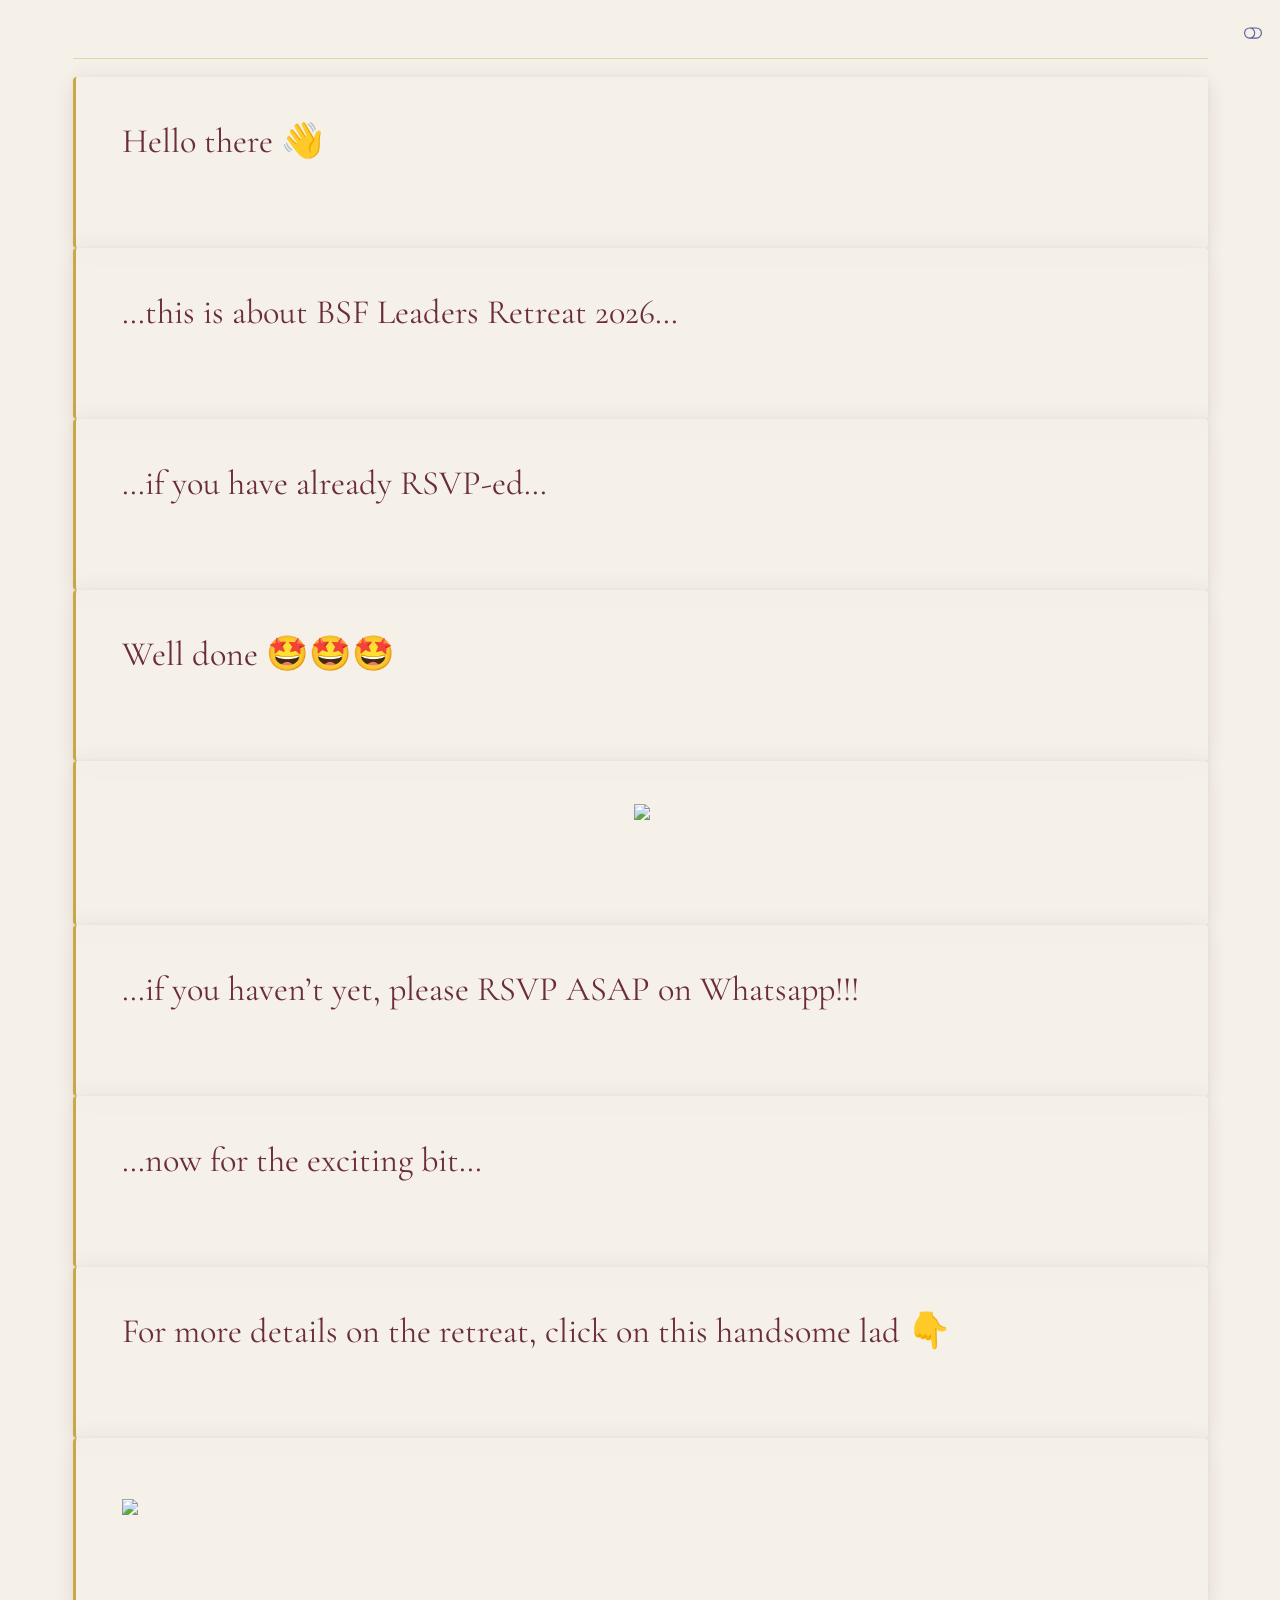
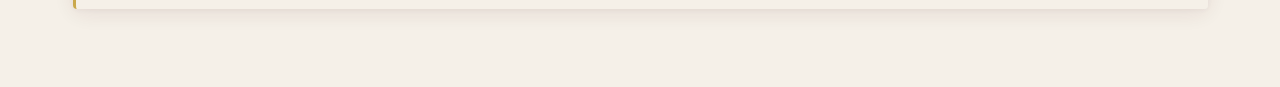
==== commit d263cf12: "Fix: apply theme directly to closeread format" ====
--- a/docs/index.html
+++ b/docs/index.html
@@ -39,10 +39,14 @@
 <script src="site_libs/quarto-html/tippy.umd.min.js"></script>
 <script src="site_libs/quarto-html/anchor.min.js"></script>
 <link href="site_libs/quarto-html/tippy.css" rel="stylesheet">
-<link href="site_libs/quarto-html/quarto-syntax-highlighting-15634bcf2e68342d4ad2dfa704d543f6.css" rel="stylesheet" id="quarto-text-highlighting-styles">
+<link href="site_libs/quarto-html/quarto-syntax-highlighting-15634bcf2e68342d4ad2dfa704d543f6.css" rel="stylesheet" class="quarto-color-scheme" id="quarto-text-highlighting-styles">
+<link href="site_libs/quarto-html/quarto-syntax-highlighting-dark-0a6b7249c26820e032cb0bd839ff02b1.css" rel="stylesheet" class="quarto-color-scheme quarto-color-alternate" id="quarto-text-highlighting-styles">
+<link href="site_libs/quarto-html/quarto-syntax-highlighting-15634bcf2e68342d4ad2dfa704d543f6.css" rel="stylesheet" class="quarto-color-scheme-extra" id="quarto-text-highlighting-styles">
 <script src="site_libs/bootstrap/bootstrap.min.js"></script>
 <link href="site_libs/bootstrap/bootstrap-icons.css" rel="stylesheet">
-<link href="site_libs/bootstrap/bootstrap-ece42c8223ec2bf36298a08f122c9a68.min.css" rel="stylesheet" append-hash="true" id="quarto-bootstrap" data-mode="light">
+<link href="site_libs/bootstrap/bootstrap-a61e259e3affe834f572773739f7a59b.min.css" rel="stylesheet" append-hash="true" class="quarto-color-scheme" id="quarto-bootstrap" data-mode="light">
+<link href="site_libs/bootstrap/bootstrap-dark-f112e782b5aa95fa4fda6ae8a951c99f.min.css" rel="stylesheet" append-hash="true" class="quarto-color-scheme quarto-color-alternate" id="quarto-bootstrap" data-mode="light">
+<link href="site_libs/bootstrap/bootstrap-a61e259e3affe834f572773739f7a59b.min.css" rel="stylesheet" append-hash="true" class="quarto-color-scheme-extra" id="quarto-bootstrap" data-mode="light">
 <script src="site_libs/quarto-contrib/intersection-observer-polyfill-1.0.0/intersection-observer.js"></script>
 <script src="site_libs/quarto-contrib/scrollama-3.2.0/scrollama.min.js"></script>
 <script src="site_libs/quarto-contrib/closeread-0.1.0/closeread.js"></script>
@@ -73,6 +77,9 @@
     "search-label": "Search"
   }
 }</script>
+<link rel="preconnect" href="https://fonts.googleapis.com">
+<link rel="preconnect" href="https://fonts.gstatic.com" crossorigin="">
+<link href="https://fonts.googleapis.com/css2?family=Cinzel:wght@400;500;600;700&amp;family=Cormorant+Garamond:ital,wght@0,300;0,400;0,500;0,600;0,700;1,300;1,400;1,500;1,600&amp;family=EB+Garamond:ital,wght@0,400;0,500;0,600;0,700;1,400;1,500&amp;display=swap" rel="stylesheet">
 <meta cr-debug-mode="false">
 <meta cr-remove-header-space="true">
 
@@ -80,7 +87,169 @@
 <link rel="stylesheet" href="site_libs\quarto-contrib\quarto-project\qmd-lab\closeread\closeread.css">
 </head>
 
-<body class="quarto-light">
+<body class="quarto-light"><script id="quarto-html-before-body" type="application/javascript">
+    const toggleBodyColorMode = (bsSheetEl) => {
+      const mode = bsSheetEl.getAttribute("data-mode");
+      const bodyEl = window.document.querySelector("body");
+      if (mode === "dark") {
+        bodyEl.classList.add("quarto-dark");
+        bodyEl.classList.remove("quarto-light");
+      } else {
+        bodyEl.classList.add("quarto-light");
+        bodyEl.classList.remove("quarto-dark");
+      }
+    }
+    const toggleBodyColorPrimary = () => {
+      const bsSheetEl = window.document.querySelector("link#quarto-bootstrap:not([rel=disabled-stylesheet])");
+      if (bsSheetEl) {
+        toggleBodyColorMode(bsSheetEl);
+      }
+    }
+    const setColorSchemeToggle = (alternate) => {
+      const toggles = window.document.querySelectorAll('.quarto-color-scheme-toggle');
+      for (let i=0; i < toggles.length; i++) {
+        const toggle = toggles[i];
+        if (toggle) {
+          if (alternate) {
+            toggle.classList.add("alternate");
+          } else {
+            toggle.classList.remove("alternate");
+          }
+        }
+      }
+    };
+    const toggleColorMode = (alternate) => {
+      // Switch the stylesheets
+      const primaryStylesheets = window.document.querySelectorAll('link.quarto-color-scheme:not(.quarto-color-alternate)');
+      const alternateStylesheets = window.document.querySelectorAll('link.quarto-color-scheme.quarto-color-alternate');
+      manageTransitions('#quarto-margin-sidebar .nav-link', false);
+      if (alternate) {
+        // note: dark is layered on light, we don't disable primary!
+        enableStylesheet(alternateStylesheets);
+        for (const sheetNode of alternateStylesheets) {
+          if (sheetNode.id === "quarto-bootstrap") {
+            toggleBodyColorMode(sheetNode);
+          }
+        }
+      } else {
+        disableStylesheet(alternateStylesheets);
+        enableStylesheet(primaryStylesheets)
+        toggleBodyColorPrimary();
+      }
+      manageTransitions('#quarto-margin-sidebar .nav-link', true);
+      // Switch the toggles
+      setColorSchemeToggle(alternate)
+      // Hack to workaround the fact that safari doesn't
+      // properly recolor the scrollbar when toggling (#1455)
+      if (navigator.userAgent.indexOf('Safari') > 0 && navigator.userAgent.indexOf('Chrome') == -1) {
+        manageTransitions("body", false);
+        window.scrollTo(0, 1);
+        setTimeout(() => {
+          window.scrollTo(0, 0);
+          manageTransitions("body", true);
+        }, 40);
+      }
+    }
+    const disableStylesheet = (stylesheets) => {
+      for (let i=0; i < stylesheets.length; i++) {
+        const stylesheet = stylesheets[i];
+        stylesheet.rel = 'disabled-stylesheet';
+      }
+    }
+    const enableStylesheet = (stylesheets) => {
+      for (let i=0; i < stylesheets.length; i++) {
+        const stylesheet = stylesheets[i];
+        if(stylesheet.rel !== 'stylesheet') { // for Chrome, which will still FOUC without this check
+          stylesheet.rel = 'stylesheet';
+        }
+      }
+    }
+    const manageTransitions = (selector, allowTransitions) => {
+      const els = window.document.querySelectorAll(selector);
+      for (let i=0; i < els.length; i++) {
+        const el = els[i];
+        if (allowTransitions) {
+          el.classList.remove('notransition');
+        } else {
+          el.classList.add('notransition');
+        }
+      }
+    }
+    const isFileUrl = () => {
+      return window.location.protocol === 'file:';
+    }
+    const hasAlternateSentinel = () => {
+      let styleSentinel = getColorSchemeSentinel();
+      if (styleSentinel !== null) {
+        return styleSentinel === "alternate";
+      } else {
+        return false;
+      }
+    }
+    const setStyleSentinel = (alternate) => {
+      const value = alternate ? "alternate" : "default";
+      if (!isFileUrl()) {
+        window.localStorage.setItem("quarto-color-scheme", value);
+      } else {
+        localAlternateSentinel = value;
+      }
+    }
+    const getColorSchemeSentinel = () => {
+      if (!isFileUrl()) {
+        const storageValue = window.localStorage.getItem("quarto-color-scheme");
+        return storageValue != null ? storageValue : localAlternateSentinel;
+      } else {
+        return localAlternateSentinel;
+      }
+    }
+    const toggleGiscusIfUsed = (isAlternate, darkModeDefault) => {
+      const baseTheme = document.querySelector('#giscus-base-theme')?.value ?? 'light';
+      const alternateTheme = document.querySelector('#giscus-alt-theme')?.value ?? 'dark';
+      let newTheme = '';
+      if(authorPrefersDark) {
+        newTheme = isAlternate ? baseTheme : alternateTheme;
+      } else {
+        newTheme = isAlternate ? alternateTheme : baseTheme;
+      }
+      const changeGiscusTheme = () => {
+        // From: https://github.com/giscus/giscus/issues/336
+        const sendMessage = (message) => {
+          const iframe = document.querySelector('iframe.giscus-frame');
+          if (!iframe) return;
+          iframe.contentWindow.postMessage({ giscus: message }, 'https://giscus.app');
+        }
+        sendMessage({
+          setConfig: {
+            theme: newTheme
+          }
+        });
+      }
+      const isGiscussLoaded = window.document.querySelector('iframe.giscus-frame') !== null;
+      if (isGiscussLoaded) {
+        changeGiscusTheme();
+      }
+    };
+    const authorPrefersDark = false;
+    const darkModeDefault = authorPrefersDark;
+      document.querySelector('link#quarto-text-highlighting-styles.quarto-color-scheme-extra').rel = 'disabled-stylesheet';
+      document.querySelector('link#quarto-bootstrap.quarto-color-scheme-extra').rel = 'disabled-stylesheet';
+    let localAlternateSentinel = darkModeDefault ? 'alternate' : 'default';
+    // Dark / light mode switch
+    window.quartoToggleColorScheme = () => {
+      // Read the current dark / light value
+      let toAlternate = !hasAlternateSentinel();
+      toggleColorMode(toAlternate);
+      setStyleSentinel(toAlternate);
+      toggleGiscusIfUsed(toAlternate, darkModeDefault);
+      window.dispatchEvent(new Event('resize'));
+    };
+    // Switch to dark mode if need be
+    if (hasAlternateSentinel()) {
+      toggleColorMode(true);
+    } else {
+      toggleColorMode(false);
+    }
+  </script>
 
 <div id="quarto-search-results"></div>
 <!-- content -->
@@ -90,15 +259,16 @@
     
 <!-- main -->
 <main class="content column-page" id="quarto-document-content"><header id="title-block-header" class="quarto-title-block"></header>
+
       <!-- user-provided yaml closeread style options -->
       <style>
         :root {
-          --cr-narrative-font-size: 1.8em;
+          --cr-narrative-text-color-overlay: black;
+--cr-narrative-font-size: 1.8em;
 --cr-narrative-background-color-overlay: white;
---cr-narrative-font-family: Times, “Times New Roman”, Georgia, serif;;
---cr-narrative-text-color-overlay: black;
 --cr-section-background-color: white;
 --cr-narrative-overlay-max-width: 700px;
+--cr-narrative-font-family: Times, “Times New Roman”, Georgia, serif;;
         }
       </style>
     
@@ -174,6 +344,19 @@
 </main> <!-- /main -->
 <script id="quarto-html-after-body" type="application/javascript">
   window.document.addEventListener("DOMContentLoaded", function (event) {
+    // Ensure there is a toggle, if there isn't float one in the top right
+    if (window.document.querySelector('.quarto-color-scheme-toggle') === null) {
+      const a = window.document.createElement('a');
+      a.classList.add('top-right');
+      a.classList.add('quarto-color-scheme-toggle');
+      a.href = "";
+      a.onclick = function() { try { window.quartoToggleColorScheme(); } catch {} return false; };
+      const i = window.document.createElement("i");
+      i.classList.add('bi');
+      a.appendChild(i);
+      window.document.body.appendChild(a);
+    }
+    setColorSchemeToggle(hasAlternateSentinel())
     const icon = "";
     const anchorJS = new window.AnchorJS();
     anchorJS.options = {
--- a/docs/site_libs/quarto-html/quarto-syntax-highlighting-dark-0a6b7249c26820e032cb0bd839ff02b1.css
+++ b/docs/site_libs/quarto-html/quarto-syntax-highlighting-dark-0a6b7249c26820e032cb0bd839ff02b1.css
@@ -0,0 +1,219 @@
+/* quarto syntax highlight colors */
+:root {
+  --quarto-hl-al-color: #f07178;
+  --quarto-hl-an-color: #d4d0ab;
+  --quarto-hl-at-color: #00e0e0;
+  --quarto-hl-bn-color: #d4d0ab;
+  --quarto-hl-bu-color: #abe338;
+  --quarto-hl-ch-color: #abe338;
+  --quarto-hl-co-color: #f8f8f2;
+  --quarto-hl-cv-color: #ffd700;
+  --quarto-hl-cn-color: #ffd700;
+  --quarto-hl-cf-color: #ffa07a;
+  --quarto-hl-dt-color: #ffa07a;
+  --quarto-hl-dv-color: #d4d0ab;
+  --quarto-hl-do-color: #f8f8f2;
+  --quarto-hl-er-color: #f07178;
+  --quarto-hl-ex-color: #00e0e0;
+  --quarto-hl-fl-color: #d4d0ab;
+  --quarto-hl-fu-color: #ffa07a;
+  --quarto-hl-im-color: #abe338;
+  --quarto-hl-in-color: #d4d0ab;
+  --quarto-hl-kw-color: #ffa07a;
+  --quarto-hl-op-color: #ffa07a;
+  --quarto-hl-ot-color: #00e0e0;
+  --quarto-hl-pp-color: #dcc6e0;
+  --quarto-hl-re-color: #00e0e0;
+  --quarto-hl-sc-color: #abe338;
+  --quarto-hl-ss-color: #abe338;
+  --quarto-hl-st-color: #abe338;
+  --quarto-hl-va-color: #00e0e0;
+  --quarto-hl-vs-color: #abe338;
+  --quarto-hl-wa-color: #dcc6e0;
+}
+
+/* other quarto variables */
+:root {
+  --quarto-font-monospace: SFMono-Regular, Menlo, Monaco, Consolas, "Liberation Mono", "Courier New", monospace;
+}
+
+/* syntax highlight based on Pandoc's rules */
+pre > code.sourceCode > span {
+  color: #f8f8f2;
+}
+
+code.sourceCode > span {
+  color: #f8f8f2;
+}
+
+div.sourceCode,
+div.sourceCode pre.sourceCode {
+  color: #f8f8f2;
+}
+
+/* Normal */
+code span {
+  color: #f8f8f2;
+}
+
+/* Alert */
+code span.al {
+  color: #f07178;
+}
+
+/* Annotation */
+code span.an {
+  color: #d4d0ab;
+}
+
+/* Attribute */
+code span.at {
+  color: #00e0e0;
+}
+
+/* BaseN */
+code span.bn {
+  color: #d4d0ab;
+}
+
+/* BuiltIn */
+code span.bu {
+  color: #abe338;
+}
+
+/* ControlFlow */
+code span.cf {
+  font-weight: bold;
+  color: #ffa07a;
+}
+
+/* Char */
+code span.ch {
+  color: #abe338;
+}
+
+/* Constant */
+code span.cn {
+  color: #ffd700;
+}
+
+/* Comment */
+code span.co {
+  font-style: italic;
+  color: #f8f8f2;
+}
+
+/* CommentVar */
+code span.cv {
+  color: #ffd700;
+}
+
+/* Documentation */
+code span.do {
+  color: #f8f8f2;
+}
+
+/* DataType */
+code span.dt {
+  color: #ffa07a;
+}
+
+/* DecVal */
+code span.dv {
+  color: #d4d0ab;
+}
+
+/* Error */
+code span.er {
+  color: #f07178;
+  text-decoration: underline;
+}
+
+/* Extension */
+code span.ex {
+  font-weight: bold;
+  color: #00e0e0;
+}
+
+/* Float */
+code span.fl {
+  color: #d4d0ab;
+}
+
+/* Function */
+code span.fu {
+  color: #ffa07a;
+}
+
+/* Import */
+code span.im {
+  color: #abe338;
+}
+
+/* Information */
+code span.in {
+  color: #d4d0ab;
+}
+
+/* Keyword */
+code span.kw {
+  font-weight: bold;
+  color: #ffa07a;
+}
+
+/* Operator */
+code span.op {
+  color: #ffa07a;
+}
+
+/* Other */
+code span.ot {
+  color: #00e0e0;
+}
+
+/* Preprocessor */
+code span.pp {
+  color: #dcc6e0;
+}
+
+/* RegionMarker */
+code span.re {
+  background-color: #f8f8f2;
+  color: #00e0e0;
+}
+
+/* SpecialChar */
+code span.sc {
+  color: #abe338;
+}
+
+/* SpecialString */
+code span.ss {
+  color: #abe338;
+}
+
+/* String */
+code span.st {
+  color: #abe338;
+}
+
+/* Variable */
+code span.va {
+  color: #00e0e0;
+}
+
+/* VerbatimString */
+code span.vs {
+  color: #abe338;
+}
+
+/* Warning */
+code span.wa {
+  color: #dcc6e0;
+}
+
+.prevent-inlining {
+  content: "</";
+}
+
+/*# sourceMappingURL=175367c052bafc98bd680af3479823f0.css.map */
